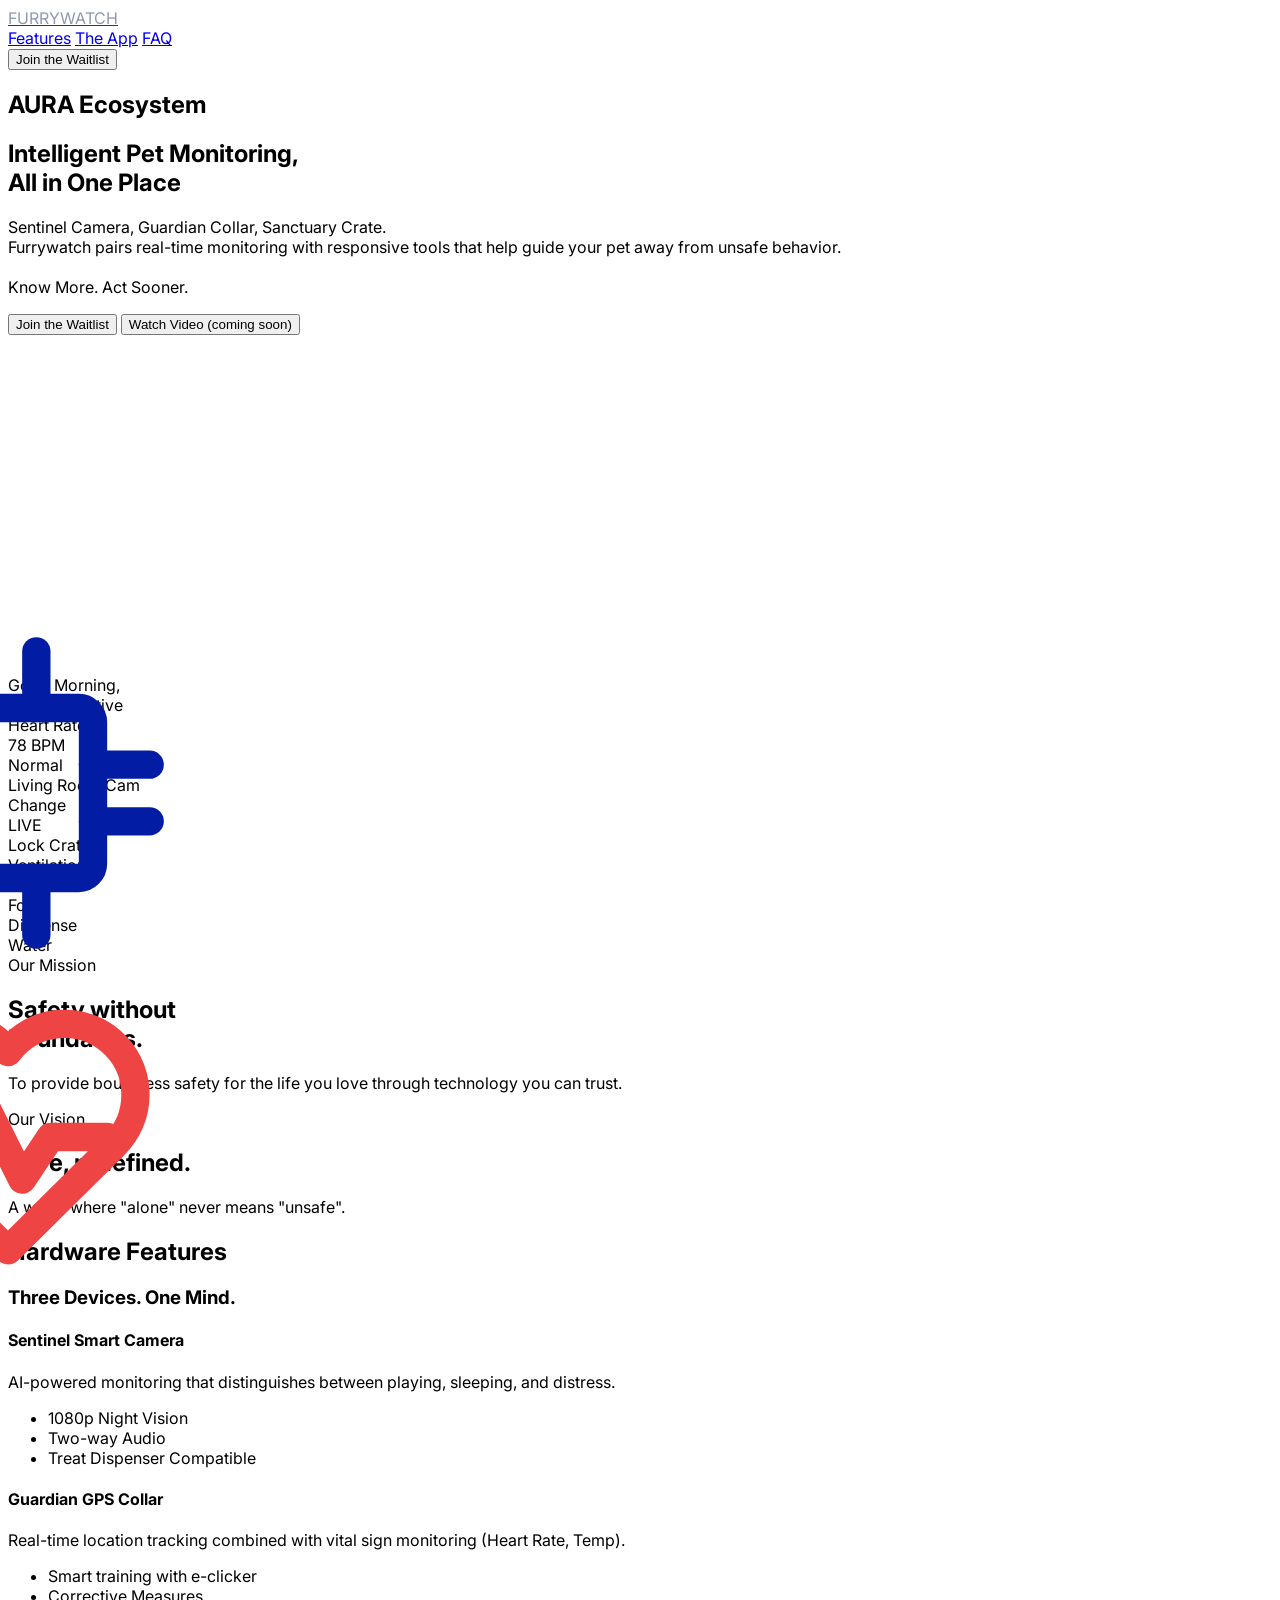
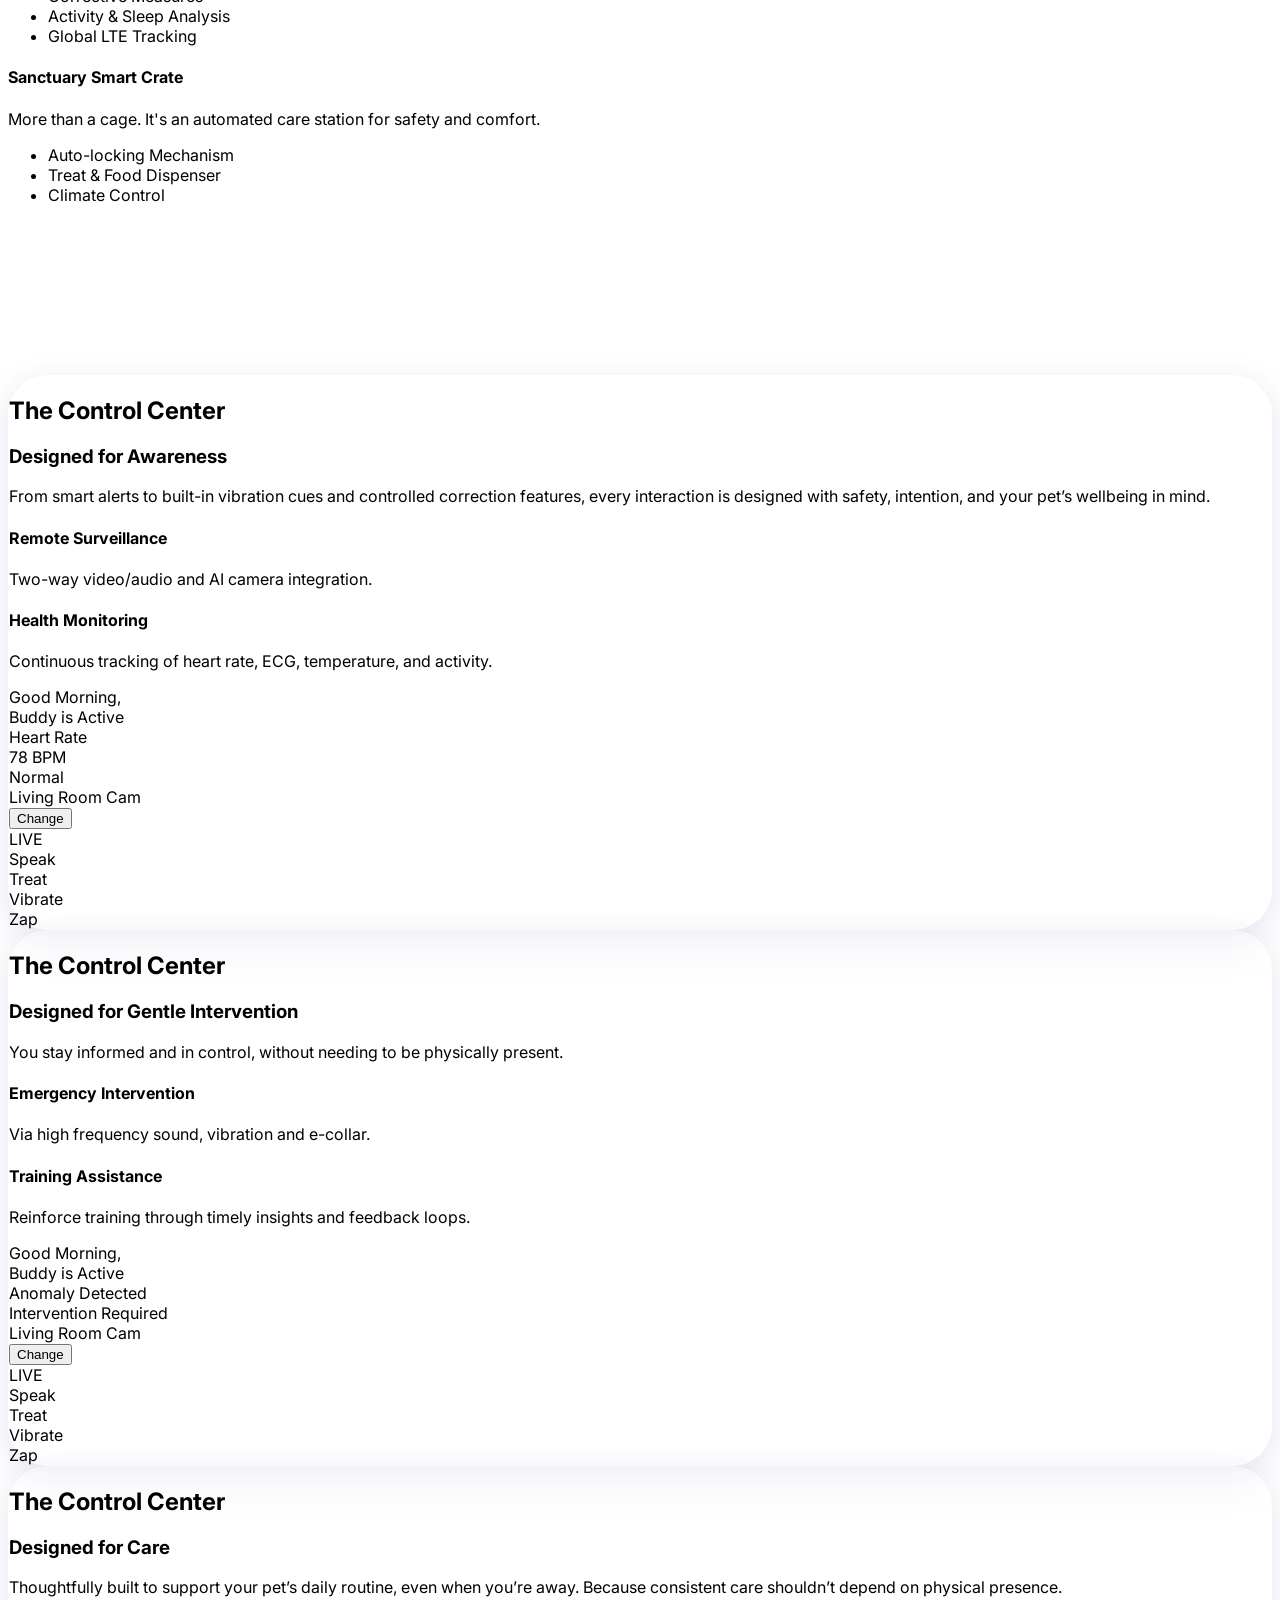
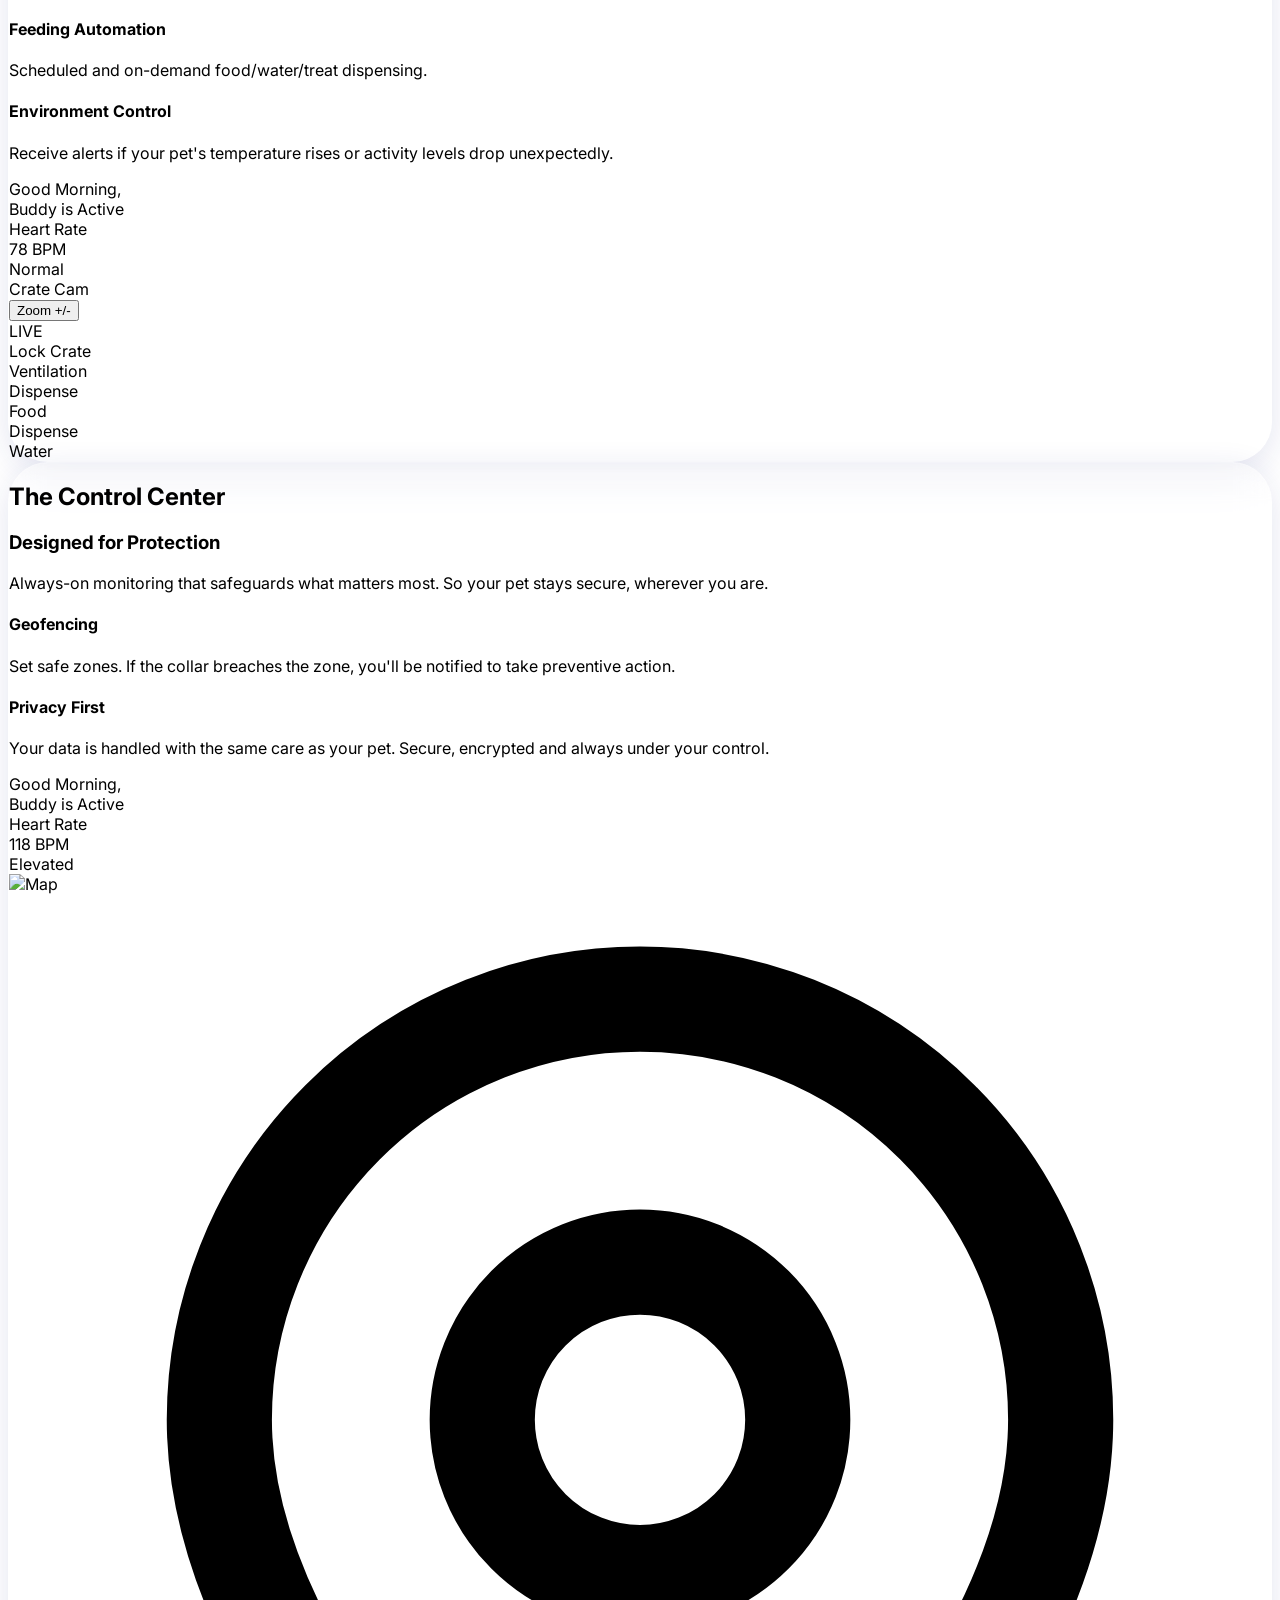
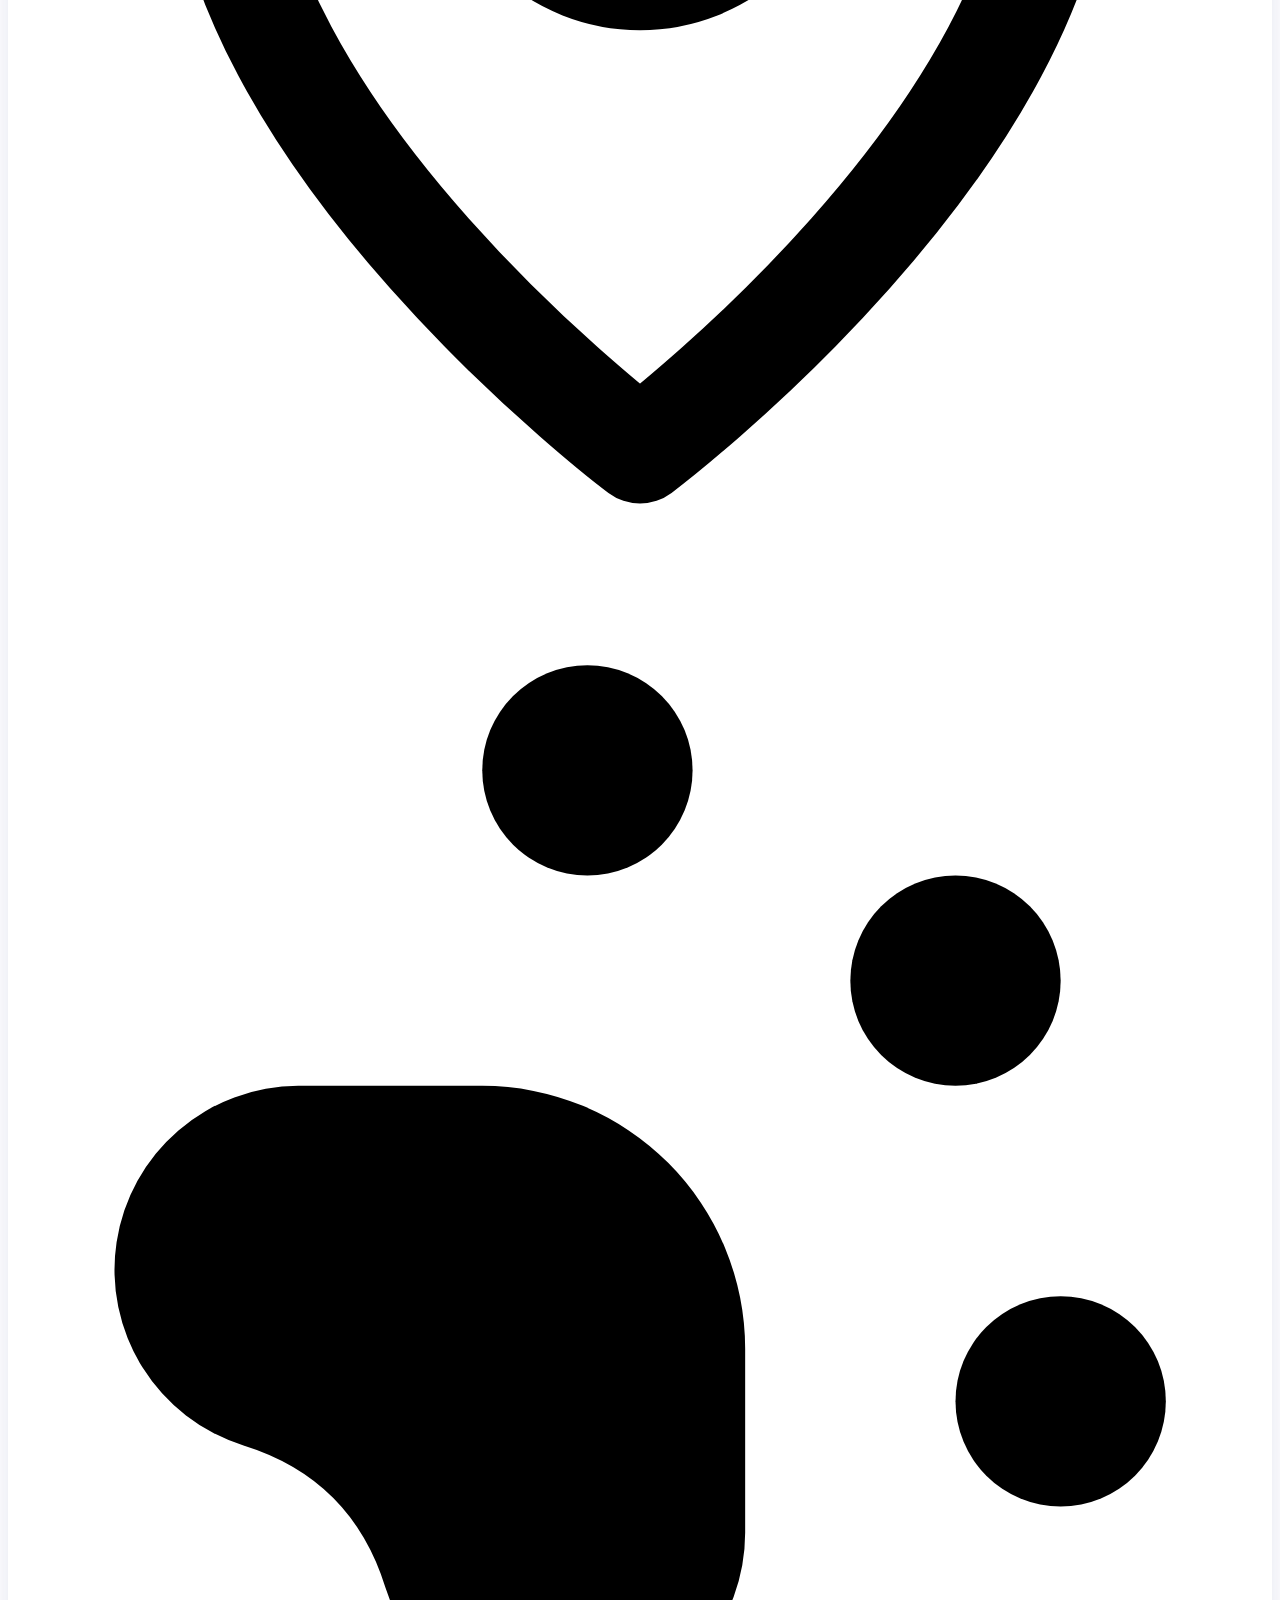
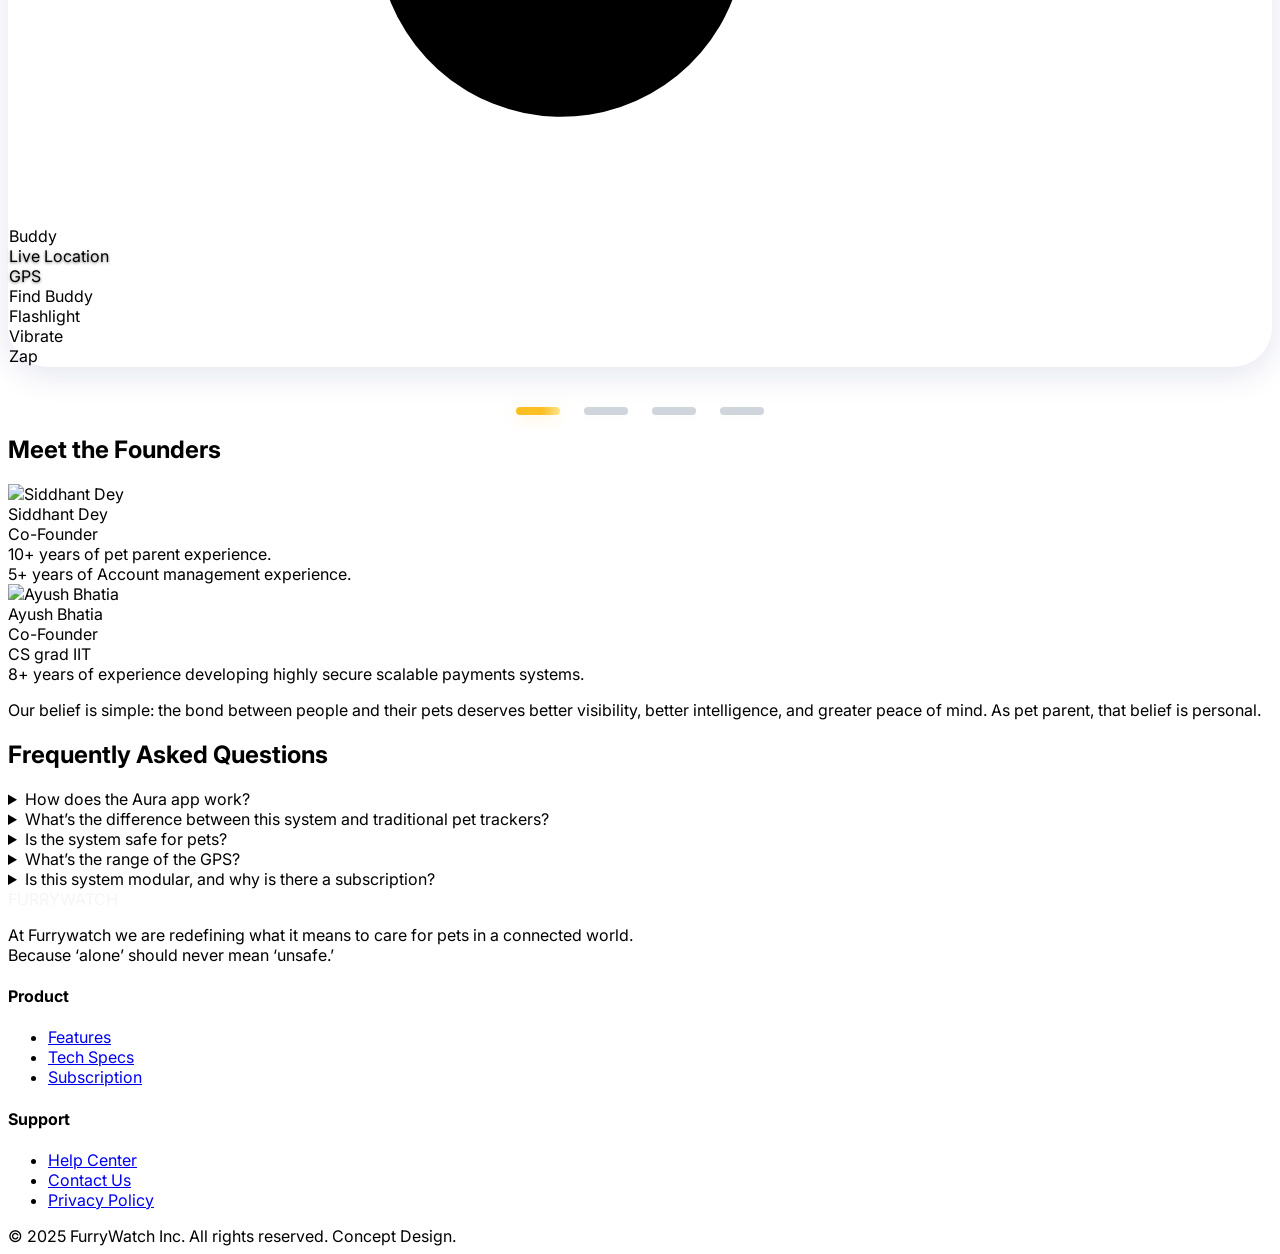
==== index.html @ c0cf51b3 "Initial website commit" ====
<!DOCTYPE html>
<html lang="en">
<head>
    <meta charset="UTF-8">
    <meta name="viewport" content="width=device-width, initial-scale=1.0">
    <title>Furry Watch - The Ultimate Pet Care Ecosystem</title>
    <script src="https://cdn.tailwindcss.com"></script>
    <script src="https://unpkg.com/lucide@latest"></script>
    <link href="https://fonts.googleapis.com/css2?family=Inter:wght@300;400;500;600;700;800&display=swap" rel="stylesheet">
    <style>
            .text-blue { color: #2563eb !important; }
        body { font-family: 'Inter', sans-serif; }
        .clip-path-slant {
            clip-path: polygon(0 0, 100% 0, 100% 85%, 0 100%);
        }
        .animate-pulse-slow {
            animation: pulse 3s cubic-bezier(0.4, 0, 0.6, 1) infinite;
        }
        @keyframes pulse {
            0%, 100% { opacity: 1; }
            50% { opacity: .7; }
        }
        /* Apple-style smooth reveal */
        .reveal-text {
            background: linear-gradient(to right, #0f172a 20%, #64748b 40%, #0f172a 60%, #0f172a 80%);
            background-size: 200% auto;
            color: #000;
            background-clip: text;
            -webkit-background-clip: text;
            -webkit-text-fill-color: transparent;
            animation: shine 5s linear infinite;
        }
        @keyframes shine {
            to {
                background-position: 200% center;
            }
        }
        /* Rotating animation for orbiting icons */
        @keyframes spin {
            0% { transform: rotate(0deg); }
            100% { transform: rotate(360deg); }
        }
        @keyframes reverse-spin {
            0% { transform: rotate(0deg); }
            100% { transform: rotate(-360deg); }
        }
        .animate-spin-slow {
            animation: spin 20s linear infinite;
        }
        .animate-reverse-spin {
            animation: reverse-spin 20s linear infinite;
        }
        /* Keep icons upright as they orbit */
        .orbit-icon {
            /* Will be counter-rotated inline */
        }
    </style>
</head>
<body class="bg-slate-50 text-slate-800">

    <!-- Navigation -->
    <nav class="sticky top-0 z-50 bg-white/90 backdrop-blur-md border-b border-slate-200">
        <div class="max-w-7xl mx-auto px-4 sm:px-6 lg:px-8">
            <div class="flex justify-between items-center h-16">
                <div class="flex items-center space-x-2">
                    <a href="">
                    <span class="font-bold tracking-tighter uppercase" style="color: #8f98b3;">FURRYWATCH</span>
                    </a>
                </div>
                <div class="hidden md:flex space-x-8">
                    <a href="#features" class="text-slate-600 hover:text-amber-500 transition">Features</a>
                    <a href="#app" class="text-slate-600 hover:text-amber-500 transition">The App</a>
                    <!-- <a href="#rewards" class="text-slate-600 hover:text-amber-500 transition">Rewards</a> -->
                    <a href="#faq" class="text-slate-600 hover:text-amber-500 transition">FAQ</a>
                </div>
                <button onclick="window.location.href='waitlist.html'" class="bg-amber-400 hover:bg-yellow-400 text-slate-900 font-bold px-6 py-2 rounded-full transition shadow-lg shadow-amber-400/25">
                    Join the Waitlist
                </button>
            </div>
        </div>
    </nav>

    <!-- Hero Section -->
    <section id="hero">
    <div class="relative bg-slate-900 text-white overflow-hidden pb-16 lg:pb-24">
        <div class="absolute inset-0">
            <div class="absolute inset-0 bg-gradient-to-br from-amber-400/30 to-slate-900/90 mix-blend-multiply"></div>
            <!-- Abstract background shapes -->
            <div class="absolute top-0 right-0 -mr-20 -mt-20 w-96 h-96 rounded-full bg-amber-400/10 blur-3xl"></div>
            <div class="absolute bottom-0 left-0 -ml-20 -mb-20 w-80 h-80 rounded-full bg-yellow-400/10 blur-3xl"></div>
        </div>

        <div class="relative max-w-7xl mx-auto px-4 sm:px-6 lg:px-8 pt-16 lg:pt-24">
            <div class="lg:grid lg:grid-cols-12 lg:gap-16 items-center">
                
                <!-- Hero Content -->
                <div class="lg:col-span-7 space-y-8">
                    <!-- <div class="inline-flex items-center px-3 py-1 rounded-full bg-amber-400/10 border border-amber-400/20 text-amber-500 text-sm font-medium">
                        <span class="animate-pulse mr-2 h-2 w-2 rounded-full bg-amber-400"></span>
                        Coming soon on Kickstarter
                    </div> -->
                    <h1 class="text-4xl md:text-5xl lg:text-6xl font-bold leading-tight">
                        AURA Ecosystem <br>
                    </h1>
                    <h2 class="text-2xl md:text-3xl lg:text-4xl font-bold leading-tight">
                        <span class="text-transparent bg-clip-text bg-gradient-to-r from-amber-400 to-yellow-400">Intelligent Pet Monitoring,<br> All in One Place</span>
                    </h2>
                    <p class="text-lg text-slate-300 max-w-2xl">
                        <span class="text-white">Sentinel Camera, Guardian Collar, Sanctuary Crate.<br>
                            Furrywatch pairs real-time monitoring with responsive tools that help guide your pet away from unsafe behavior.
                        </span><br><br>
                        <span class="text-amber-400 font-bold">Know More. Act Sooner.</span>
                    </p>

                    <!-- Funding Stats -->
                    <!-- <div class="bg-white/5 backdrop-blur-sm rounded-2xl p-6 border border-white/10">
                        <div class="flex flex-col space-y-4">
                            <div class="w-full bg-slate-700 rounded-full h-3">
                                <div class="bg-gradient-to-r from-teal-400 to-emerald-400 h-3 rounded-full" style="width: 2%"></div>
                            </div>
                            <div class="grid grid-cols-2 gap-4 text-center divide-x divide-white/10">
                                <div>
                                    <div class="text-2xl font-bold text-white">$500,000</div>
                                    <div class="text-xs text-slate-400 uppercase tracking-wider">Goal</div>
                                </div>
                                <div>
                                    <div class="text-2xl font-bold text-white">389</div>
                                    <div class="text-xs text-slate-400 uppercase tracking-wider">Days to go</div>
                                </div>
                            </div>
                        </div>
                    </div> -->

                    <div class="flex flex-col sm:flex-row gap-4">
                        <button onclick="window.location.href='waitlist.html'" class="px-8 py-4 bg-amber-400 hover:bg-yellow-400 text-slate-900 font-bold rounded-xl transition shadow-lg shadow-amber-400/25 flex items-center justify-center">
                            Join the Waitlist
                            <i data-lucide="arrow-right" class="ml-2 h-5 w-5"></i>
                        </button>
                        <button class="px-8 py-4 bg-white/10 hover:bg-white/20 text-white font-semibold rounded-xl backdrop-blur-sm transition flex items-center justify-center border border-white/10">
                            <i data-lucide="play-circle" class="mr-2 h-5 w-5"></i>
                            Watch Video (coming soon)
                        </button>
                    </div>
                </div>

                <!-- Hero Image Placeholder -->
                <div class="lg:col-span-5 mt-12 lg:mt-0">
                    <div class="relative rounded-3xl overflow-hidden shadow-2xl border border-white/10 bg-gradient-to-b from-slate-800 to-slate-900 aspect-[4/5] flex flex-col items-center justify-center group">
                        <!-- Abstract Representation of the Ecosystem -->
                        <div class="relative w-[340px] h-[340px] flex items-center justify-center">
                            <!-- Orbiting Animation Wrapper (spins everything inside) -->
                            <div class="absolute inset-0 flex items-center justify-center animate-spin-slow" style="width:340px;height:340px;">
                                <!-- Orbiting Ring -->
                                <div class="absolute inset-0 border-2 border-dashed border-blue-200 rounded-full" style="width:340px;height:340px;"></div>
                                <!-- Orbiting Icons (stay upright) -->
                                <div class="absolute top-[0%] left-[50%]" style="transform:translate(-50%,-50%);">
                                    <div class="p-3 bg-white/90 shadow-lg rounded-xl border border-blue-50 animate-reverse-spin">
                                        <img src="../furryWatch/Images/dog-dish-svgrepo-com.svg" alt="Dog bowl" class="w-8 h-7 object-contain" />
                                    </div>
                                </div>
                                <div class="absolute top-[15%] left-[85%]" style="transform:translate(-50%,-50%);">
                                    <div class="p-3 bg-white/90 shadow-lg rounded-xl border border-blue-50 animate-reverse-spin">
                                        <img src="../furryWatch/Images/webcam-3-svgrepo-com.svg" alt="Camera" class="w-14 h-8 object-contain" />
                                    </div>
                                </div>
                                <div class="absolute top-[50%] left-[100%]" style="transform:translate(-50%,-50%);">
                                    <div class="p-3 bg-white/90 shadow-lg rounded-xl border border-blue-50 animate-reverse-spin">
                                        <span class="text-2xl">🏠</span>
                                    </div>
                                </div>
                                <div class="absolute top-[85%] left-[85%]" style="transform:translate(-50%,-50%);">
                                    <div class="p-3 bg-white/90 shadow-lg rounded-xl border border-blue-50 animate-reverse-spin">
                                        <span class="text-2xl">📍</span>
                                    </div>
                                </div>
                                <div class="absolute top-[100%] left-[50%]" style="transform:translate(-50%,-50%);">
                                    <div class="p-3 bg-white/90 shadow-lg rounded-xl border border-blue-50 animate-reverse-spin">
                                        <span class="text-2xl">🦴</span>
                                    </div>
                                </div>
                                <div class="absolute top-[85%] left-[15%]" style="transform:translate(-50%,-50%);">
                                    <div class="p-3 bg-white/90 shadow-lg rounded-xl border border-blue-50 animate-reverse-spin">
                                        <span class="text-2xl">💧</span>
                                    </div>
                                </div>
                                <div class="absolute top-[50%] left-[0%]" style="transform:translate(-50%,-50%);">
                                    <div class="p-3 bg-white/90 shadow-lg rounded-xl border border-blue-50 animate-reverse-spin">
                                        <svg class="w-8 h-8" viewBox="0 0 24 24" fill="none" stroke="#021CA4" stroke-width="2" stroke-linecap="round" stroke-linejoin="round"><rect x="6" y="6" width="12" height="12" rx="1"/><path d="M6 10H2"/><path d="M6 14H2"/><path d="M10 6V2"/><path d="M14 6V2"/><path d="M18 10h4"/><path d="M18 14h4"/><path d="M10 18v4"/><path d="M14 18v4"/></svg>
                                    </div>
                                </div>
                                <div class="absolute top-[15%] left-[15%]" style="transform:translate(-50%,-50%);">
                                    <div class="p-3 bg-white/90 shadow-lg rounded-xl border border-blue-50 animate-reverse-spin">
                                        <svg class="w-8 h-8" viewBox="0 0 24 24" fill="none" stroke="#ef4444" stroke-width="2" stroke-linecap="round" stroke-linejoin="round"><path d="M19.5 12.572l-7.5 7.428l-7.5-7.428A5 5 0 1 1 12 6.006a5 5 0 1 1 7.5 6.572"/><path d="M5 12h3l2-3 3 6 2-3h4" stroke="#ef4444" stroke-width="2"/></svg>
                                    </div>
                                </div>
                            </div>
                            <!-- Central Phone Mockup (mimic Mobile App Mockup, larger) -->
                            <div class="absolute inset-0 flex items-center justify-center z-20">
                                <div class="relative mx-auto border-gray-800 bg-gray-800 border-[10px] rounded-[1.2rem] h-[260px] w-[130px] shadow-2xl">
                                    <div class="h-[32px] w-[3px] bg-gray-800 absolute -left-[13px] top-[40px] rounded-l-lg"></div>
                                    <div class="h-[46px] w-[3px] bg-gray-800 absolute -left-[13px] top-[80px] rounded-l-lg"></div>
                                    <div class="h-[46px] w-[3px] bg-gray-800 absolute -left-[13px] top-[140px] rounded-l-lg"></div>
                                    <div class="h-[64px] w-[3px] bg-gray-800 absolute -right-[13px] top-[100px] rounded-r-lg"></div>
                                    <div class="rounded-[1rem] overflow-hidden w-full h-full bg-slate-100 relative">
                                        <!-- Screen Content -->
                                        <div class="bg-amber-400 h-12 p-1.5 text-white rounded-b-xl">
                                            <div class="flex justify-between items-center mt-0.5">
                                                <div>
                                                    <div class="text-[7px] opacity-80 leading-tight">Good Morning,</div>
                                                    <div class="font-bold text-[11px] leading-tight whitespace-nowrap">Buddy is Active</div>
                                                </div>
                                                <div class="h-4 w-4 bg-white/20 rounded-full flex items-center justify-center">
                                                    <i data-lucide="menu" class="h-2.5 w-2.5"></i>
                                                </div>
                                            </div>
                                        </div>
                                        <div class="p-1 space-y-2 -mt-2">
                                            <div class="bg-white p-1 rounded-md shadow flex items-center justify-between">
                                                <div class="flex items-center space-x-1">
                                                    <div class="bg-green-100 p-0.5 rounded">
                                                        <i data-lucide="heart-pulse" class="h-2.5 w-2.5 text-green-600"></i>
                                                    </div>
                                                    <div>
                                                        <div class="text-[6px] text-gray-500 leading-none">Heart Rate</div>
                                                        <div class="font-bold text-[7px] text-slate-800 leading-none">78 BPM</div>
                                                    </div>
                                                </div>
                                                <div class="text-[6px] text-green-600 bg-green-50 px-1 py-0.5 rounded">Normal</div>
                                            </div>
                                            <div class="rounded-md shadow overflow-hidden h-16 relative">
                                                <div class="absolute inset-0 flex items-center justify-center bg-center bg-cover bg-no-repeat" style="background-image: url('../furryWatch/Images/dog-barking-home.jpg');">
                                                    <i data-lucide="play-circle" class="h-3 w-3 text-white opacity-80"></i>
                                                </div>
                                                <div class="absolute bottom-0.5 left-1 text-white text-[6px] font-bold">Living Room Cam</div>
                                                <div class="absolute bottom-0.5 right-1 flex items-center space-x-0.5 text-white text-[5px] opacity-80">
                                                    <i data-lucide="switch-camera" class="h-2 w-2"></i>
                                                    <span>Change</span>
                                                </div>
                                                <div class="absolute top-0.5 right-1 flex items-center space-x-0.5">
                                                    <div class="h-1.5 w-1.5 bg-red-500 rounded-full animate-pulse"></div>
                                                    <span class="text-[6px] text-white">LIVE</span>
                                                </div>
                                            </div>
                                            <div class="grid grid-cols-2 gap-0.5">
                                                <div class="bg-white p-1.5 rounded-md shadow border border-slate-100 text-center">
                                                    <i data-lucide="lock" class="h-3 w-3 mx-auto text-indigo-500 mb-0.5"></i>
                                                    <div class="text-[6px] font-bold text-slate-700 leading-tight">Lock Crate</div>
                                                </div>
                                                <div class="bg-white p-1.5 rounded-md shadow border border-slate-100 text-center">
                                                    <i data-lucide="fan" class="h-3 w-3 mx-auto text-pink-500 mb-0.5"></i>
                                                    <div class="text-[6px] font-bold text-slate-700 leading-tight">Ventilation</div>
                                                </div>
                                                <div class="bg-white p-1.5 rounded-md shadow border border-slate-100 text-center">
                                                    <i data-lucide="utensils" class="h-3 w-3 mx-auto text-pink-500 mb-0.5"></i>
                                                    <div class="text-[6px] font-bold text-slate-700 leading-tight">Dispense<br>Food</div>
                                                </div>
                                                <div class="bg-white p-1.5 rounded-md shadow border border-slate-100 text-center">
                                                    <i data-lucide="droplet" class="h-3 w-3 mx-auto text-pink-500 mb-0.5"></i>
                                                    <div class="text-[6px] font-bold text-slate-700 leading-tight">Dispense<br>Water</div>
                                                </div>
                                            </div>
                                        </div>
                                    </div>
                                </div>
                            </div>
                        </div>
                    </div>
                </div>
            </div>
        </div>
    </div>
    </section>

    <!-- Mission & Vision (Apple Style) -->
    <section class="py-32 bg-white border-b border-slate-100">
        <div class="max-w-7xl mx-auto px-4 sm:px-6 lg:px-8">
            <div class="flex flex-col items-center text-center space-y-12">
                
                <!-- Mission -->
                <div class="max-w-4xl">
                    <span class="text-amber-400 font-bold tracking-widest uppercase text-2xl mb-6 block">Our Mission</span>
                    <h2 class="text-5xl md:text-7xl font-extrabold text-slate-900 tracking-tighter mb-8 leading-tight">
                        Safety without<br>boundaries.
                    </h2>
                    <p class="text-2xl md:text-3xl font-light text-slate-500 leading-normal max-w-3xl mx-auto">
                        To provide boundless safety for the life you love through technology you can trust.
                    </p>
                </div>

                <!-- Minimalist Divider -->
                <div class="h-1 w-px bg-gradient-to-b from-slate-200 to-transparent"></div>

                <!-- Vision -->
                <div class="max-w-4xl">
                    <span class="text-amber-400 font-bold tracking-widest uppercase text-2xl mb-6 block">Our Vision</span>
                    <h2 class="text-5xl md:text-7xl font-extrabold text-slate-900 tracking-tighter mb-8 leading-tight">
                        Care, redefined.
                    </h2>
                    <p class="text-2xl md:text-3xl font-light text-slate-500 leading-normal max-w-3xl mx-auto">
                        A world where "alone" never means "unsafe".
                    </p>
                </div>

            </div>
        </div>
    </section>

    <!-- Features Grid -->
    <section id="features" class="py-20 bg-slate-50">
        <div class="max-w-7xl mx-auto px-4 sm:px-6 lg:px-8">
            <div class="text-center max-w-3xl mx-auto mb-16">
                <h2 class="text-amber-400 font-semibold tracking-wide uppercase text-2xl mb-2">Hardware Features</h2>
                <h3 class="text-3xl md:text-4xl font-bold text-slate-900">Three Devices. One Mind.</h3>
            </div>

            <div class="grid md:grid-cols-3 gap-8">
                <!-- Camera -->
                <div class="bg-white rounded-2xl p-8 shadow-sm hover:shadow-xl transition duration-300 border border-slate-100 group">
                    <div class="h-14 w-14 bg-teal-100 rounded-xl flex items-center justify-center mb-6 group-hover:bg-teal-600 transition duration-300">
                        <i data-lucide="video" class="h-7 w-7 text-teal-600 group-hover:text-white transition"></i>
                    </div>
                    <h4 class="text-xl font-bold mb-3">Sentinel Smart Camera</h4>
                    <p class="text-slate-600 mb-4">AI-powered monitoring that distinguishes between playing, sleeping, and distress.</p>
                    <ul class="space-y-2 text-sm text-slate-500">
                        <li class="flex items-center"><i data-lucide="check" class="h-4 w-4 text-teal-500 mr-2"></i> 1080p Night Vision</li>
                        <li class="flex items-center"><i data-lucide="check" class="h-4 w-4 text-teal-500 mr-2"></i> Two-way Audio</li>
                        <li class="flex items-center"><i data-lucide="check" class="h-4 w-4 text-teal-500 mr-2"></i> Treat Dispenser Compatible</li>
                    </ul>
                </div>

                <!-- Collar -->
                <div class="bg-white rounded-2xl p-8 shadow-sm hover:shadow-xl transition duration-300 border border-slate-100 group">
                    <div class="h-14 w-14 bg-orange-100 rounded-xl flex items-center justify-center mb-6 group-hover:bg-orange-500 transition duration-300">
                        <i data-lucide="locate-fixed" class="h-7 w-7 text-orange-600 group-hover:text-white transition"></i>
                    </div>
                    <h4 class="text-xl font-bold mb-3">Guardian GPS Collar</h4>
                    <p class="text-slate-600 mb-4">Real-time location tracking combined with vital sign monitoring (Heart Rate, Temp).</p>
                    <ul class="space-y-2 text-sm text-slate-500">
                        <li class="flex items-center"><i data-lucide="check" class="h-4 w-4 text-orange-500 mr-2"></i> Smart training with e-clicker</li>
                        <li class="flex items-center"><i data-lucide="check" class="h-4 w-4 text-orange-500 mr-2"></i> Corrective Measures</li>
                        <li class="flex items-center"><i data-lucide="check" class="h-4 w-4 text-orange-500 mr-2"></i> Activity & Sleep Analysis</li>
                        <li class="flex items-center"><i data-lucide="check" class="h-4 w-4 text-orange-500 mr-2"></i> Global LTE Tracking</li>
                    </ul>
                </div>

                <!-- Crate -->
                <div class="bg-white rounded-2xl p-8 shadow-sm hover:shadow-xl transition duration-300 border border-slate-100 group">
                    <div class="h-14 w-14 bg-indigo-100 rounded-xl flex items-center justify-center mb-6 group-hover:bg-indigo-600 transition duration-300">
                        <i data-lucide="home" class="h-7 w-7 text-indigo-600 group-hover:text-white transition"></i>
                    </div>
                    <h4 class="text-xl font-bold mb-3">Sanctuary Smart Crate</h4>
                    <p class="text-slate-600 mb-4">More than a cage. It's an automated care station for safety and comfort.</p>
                    <ul class="space-y-2 text-sm text-slate-500">
                        <li class="flex items-center"><i data-lucide="check" class="h-4 w-4 text-indigo-500 mr-2"></i> Auto-locking Mechanism</li>
                        <li class="flex items-center"><i data-lucide="check" class="h-4 w-4 text-indigo-500 mr-2"></i> Treat & Food Dispenser</li>
                        <li class="flex items-center"><i data-lucide="check" class="h-4 w-4 text-indigo-500 mr-2"></i> Climate Control</li>
                    </ul>
                </div>
            </div>
        </div>
    </section>


    <!-- App Showcase Horizontal Slides Section -->
    <section id="app" class="py-24 bg-slate-900 text-white overflow-hidden relative">
      <div class="absolute top-0 left-0 w-full h-full opacity-10 pointer-events-none">
        <svg width="100%" height="100%" xmlns="http://www.w3.org/2000/svg">
          <defs>
            <pattern id="grid" width="40" height="40" patternUnits="userSpaceOnUse">
              <path d="M 40 0 L 0 0 0 40" fill="none" stroke="white" stroke-width="1"/>
            </pattern>
          </defs>
          <rect width="100%" height="100%" fill="url(#grid)" />
        </svg>
      </div>

      <div class="max-w-7xl mx-auto px-4 sm:px-6 lg:px-8 relative z-10">
        <div id="app-slides-scroll" class="flex flex-row gap-8 overflow-x-auto snap-x snap-mandatory scrollbar-hide" style="scroll-behavior: smooth; -webkit-overflow-scrolling: touch;">
                                        <!-- Slide 1 -->
                                        <section class="min-w-full snap-center">
                                            <div class="app-slide-glass p-6 md:p-12 h-full flex items-center">
                                                <div class="lg:grid lg:grid-cols-2 gap-16 items-center w-full">
                            <div>
                                <h2 class="text-amber-400 font-semibold tracking-wide uppercase text-sm mb-2">The Control Center</h2>
                                <h3 class="text-4xl font-bold mb-6">Designed for Awareness</h3>
                                <p class="text-slate-300 text-lg mb-8">
                                    From smart alerts to built-in vibration cues and controlled correction features, every interaction is designed with safety, intention, and your pet’s wellbeing in mind.
                                </p>
                                <div class="space-y-6">
                                    <div class="flex">
                                        <div class="flex-shrink-0">
                                            <div class="flex items-center justify-center h-12 w-12 rounded-md bg-amber-400 text-white">
                                                <i data-lucide="cctv" class="h-6 w-6"></i>
                                            </div>
                                        </div>
                                        <div class="ml-4">
                                            <h4 class="text-lg font-medium">Remote Surveillance</h4>
                                            <p class="mt-2 text-slate-400">Two-way video/audio and AI camera integration.</p>
                                        </div>
                                    </div>
                                    <div class="flex">
                                        <div class="flex-shrink-0">
                                            <div class="flex items-center justify-center h-12 w-12 rounded-md bg-amber-400 text-white">
                                                <i data-lucide="heart-plus" class="h-6 w-6"></i>
                                            </div>
                                        </div>
                                        <div class="ml-4">
                                            <h4 class="text-lg font-medium">Health Monitoring</h4>
                                            <p class="mt-2 text-slate-400">Continuous tracking of heart rate, ECG, temperature, and activity.</p>
                                        </div>
                                    </div>
                                </div>
                            </div>
                            <div class="mt-12 lg:mt-0 flex justify-center">
                                <!-- Mobile App Mockup -->
                                <div class="relative mx-auto border-gray-800 bg-gray-800 border-[14px] rounded-[2.5rem] h-[600px] w-[300px] shadow-2xl">
                                    <div class="h-[32px] w-[3px] bg-gray-800 absolute -left-[17px] top-[72px] rounded-l-lg"></div>
                                    <div class="h-[46px] w-[3px] bg-gray-800 absolute -left-[17px] top-[124px] rounded-l-lg"></div>
                                    <div class="h-[46px] w-[3px] bg-gray-800 absolute -left-[17px] top-[178px] rounded-l-lg"></div>
                                    <div class="h-[64px] w-[3px] bg-gray-800 absolute -right-[17px] top-[142px] rounded-r-lg"></div>
                                    <div class="rounded-[2rem] overflow-hidden w-full h-full bg-slate-100 relative">
                                        <!-- Screen Content -->
                                        <div class="bg-amber-400 h-32 p-6 text-white rounded-b-3xl">
                                            <div class="flex justify-between items-center mt-4">
                                                <div>
                                                    <div class="text-xs opacity-80">Good Morning,</div>
                                                    <div class="font-bold text-xl">Buddy is Active</div>
                                                </div>
                                                <div class="h-10 w-10 bg-white/20 rounded-full flex items-center justify-center">
                                                    <i data-lucide="menu" class="h-6 w-6"></i>
                                                </div>
                                            </div>
                                        </div>
                                        <div class="p-4 space-y-4 -mt-8">
                                            <div class="bg-white p-4 rounded-xl shadow-lg flex items-center justify-between">
                                                <div class="flex items-center space-x-3">
                                                    <div class="bg-green-100 p-2 rounded-lg">
                                                        <i data-lucide="heart-pulse" class="h-5 w-5 text-green-600"></i>
                                                    </div>
                                                    <div>
                                                        <div class="text-xs text-gray-500">Heart Rate</div>
                                                        <div class="font-bold text-slate-800">78 BPM</div>
                                                    </div>
                                                </div>
                                                <div class="text-xs text-green-600 bg-green-50 px-2 py-1 rounded">Normal</div>
                                            </div>
                                            <div class="p-0 rounded-xl shadow-lg overflow-hidden h-40 relative group">
                                                <div class="absolute inset-0 flex items-center justify-center bg-center bg-contain bg-no-repeat" style="background-image: url('../furryWatch/Images/dog-barking-home.jpg');">
                                                    <i data-lucide="play-circle" class="h-10 w-10 text-white opacity-80"></i>
                                                </div>
                                                <div class="absolute bottom-2 left-3 text-white text-xs font-bold">Living Room Cam</div>
                                                <button class="absolute bottom-2 right-2 flex items-center space-x-1 text-white text-[10px] opacity-80 hover:opacity-100 transition">
                                                    <i data-lucide="switch-camera" class="h-4 w-4"></i>
                                                    <span>Change</span>
                                                </button>
                                                <div class="absolute top-2 right-3 flex items-center space-x-1">
                                                    <div class="h-2 w-2 bg-red-500 rounded-full animate-pulse"></div>
                                                    <span class="text-xs text-white">LIVE</span>
                                                </div>
                                            </div>
                                            <div class="grid grid-cols-2 gap-3">
                                                <div class="bg-white p-3 rounded-xl shadow border border-slate-100 text-center">
                                                    <i data-lucide="mic" class="h-6 w-6 mx-auto mb-2" style="color:#fde206;"></i>
                                                    <div class="text-xs font-bold text-slate-700">Speak</div>
                                                </div>
                                                <div class="bg-white p-3 rounded-xl shadow border border-slate-100 text-center">
                                                    <i data-lucide="bone" class="h-6 w-6 mx-auto text-amber-500 mb-2"></i>
                                                    <div class="text-xs font-bold text-slate-700">Treat</div>
                                                </div>
                                                <div class="bg-white p-3 rounded-xl shadow border border-slate-100 text-center">
                                                    <i data-lucide="vibrate" class="h-6 w-6 mx-auto text-orange-500 mb-2"></i>
                                                    <div class="text-xs font-bold text-slate-700">Vibrate</div>
                                                </div>
                                                <div class="bg-red-500 p-3 rounded-xl shadow border border-red-600 text-center">
                                                    <i data-lucide="zap" class="h-6 w-6 mx-auto text-yellow-300 mb-2"></i>
                                                    <div class="text-xs font-bold text-white">Zap</div>
                                                </div>
                                            </div>
                                        </div>
                                    </div>
                                </div>
                            </div>
                                                </div>
                                            </div>
                                        </section>
                                        <!-- Slide 2 -->
                                        <section class="min-w-full snap-center">
                                            <div class="app-slide-glass p-6 md:p-12 h-full flex items-center">
                                                <div class="lg:grid lg:grid-cols-2 gap-16 items-center w-full">
                                                    <div>
                                                        <h2 class="text-amber-400 font-semibold tracking-wide uppercase text-sm mb-2">The Control Center</h2>
                                                        <h3 class="text-4xl font-bold mb-6">Designed for Gentle Intervention</h3>
                                                        <p class="text-slate-300 text-lg mb-8">
                                                            You stay informed and in control, without needing to be physically present.
                                                        </p>
                                                        <div class="space-y-6">
                                                            <div class="flex">
                                                                <div class="flex-shrink-0">
                                                                    <div class="flex items-center justify-center h-12 w-12 rounded-md bg-amber-400 text-white">
                                                                        <i data-lucide="circle-stop" class="h-6 w-6"></i>
                                                                    </div>
                                                                </div>
                                                                <div class="ml-4">
                                                                    <h4 class="text-lg font-medium">Emergency Intervention</h4>
                                                                    <p class="mt-2 text-slate-400">Via high frequency sound, vibration and e-collar.</p>
                                                                </div>
                                                            </div>
                                                            <div class="flex">
                                                                <div class="flex-shrink-0">
                                                                    <div class="flex items-center justify-center h-12 w-12 rounded-md bg-amber-400 text-white">
                                                                        <i data-lucide="dog" class="h-6 w-6"></i>
                                                                    </div>
                                                                </div>
                                                                <div class="ml-4">
                                                                    <h4 class="text-lg font-medium">Training Assistance</h4>
                                                                    <p class="mt-2 text-slate-400">Reinforce training through timely insights and feedback loops.</p>
                                                                </div>
                                                            </div>
                                                        </div>
                                                    </div>
                                                    <div class="mt-12 lg:mt-0 flex justify-center">
                                                        <!-- Mobile App Mockup -->
                                                        <div class="relative mx-auto border-gray-800 bg-gray-800 border-[14px] rounded-[2.5rem] h-[600px] w-[300px] shadow-2xl">
                                                            <div class="h-[32px] w-[3px] bg-gray-800 absolute -left-[17px] top-[72px] rounded-l-lg"></div>
                                                            <div class="h-[46px] w-[3px] bg-gray-800 absolute -left-[17px] top-[124px] rounded-l-lg"></div>
                                                            <div class="h-[46px] w-[3px] bg-gray-800 absolute -left-[17px] top-[178px] rounded-l-lg"></div>
                                                            <div class="h-[64px] w-[3px] bg-gray-800 absolute -right-[17px] top-[142px] rounded-r-lg"></div>
                                                            <div class="rounded-[2rem] overflow-hidden w-full h-full bg-slate-100 relative">
                                                                <!-- Screen Content -->
                                                                <div class="bg-amber-400 h-32 p-6 text-white rounded-b-3xl">
                                                                    <div class="flex justify-between items-center mt-4">
                                                                        <div>
                                                                            <div class="text-xs opacity-80">Good Morning,</div>
                                                                            <div class="font-bold text-xl">Buddy is Active</div>
                                                                        </div>
                                                                        <div class="h-10 w-10 bg-white/20 rounded-full flex items-center justify-center">
                                                                            <i data-lucide="menu" class="h-6 w-6"></i>
                                                                        </div>
                                                                    </div>
                                                                </div>
                                                                <div class="p-4 space-y-4 -mt-8">
                                                                    <div class="bg-white p-4 rounded-xl shadow-lg flex items-center justify-between">
                                                                        <div class="flex items-center space-x-3">
                                                                            <div class="bg-red-100 p-2 rounded-lg">
                                                                                <i data-lucide="triangle-alert" class="h-5 w-5 text-red-600"></i>
                                                                            </div>
                                                                            <div>
                                                                                <div class="text-xs font-bold text-gray-800">Anomaly Detected</div>
                                                                                <!-- <div class="font-bold text-slate-800">78 BPM</div> -->
                                                                            </div>
                                                                        </div>
                                                                        <div class="text-xs font-semibold text-red-600 bg-red-100 px-2 py-1 rounded">
                                                                            Intervention Required
                                                                        </div>
                                                                    </div>
                                                                    <div class="p-0 rounded-xl shadow-lg overflow-hidden h-40 relative group">
                                                                        <div class="absolute inset-0 flex items-center justify-center bg-center bg-contain bg-no-repeat" style="background-image: url('../furryWatch/Images/dog-chewing-remote.jpg');">
                                                                            <i data-lucide="play-circle" class="h-10 w-10 text-white opacity-80"></i>
                                                                        </div>
                                                                        <div class="absolute bottom-2 left-3 text-white text-xs font-bold">Living Room Cam</div>
                                                                        <button class="absolute bottom-2 right-2 flex items-center space-x-1 text-white text-[10px] opacity-80 hover:opacity-100 transition">
                                                                            <i data-lucide="switch-camera" class="h-4 w-4"></i>
                                                                            <span>Change</span>
                                                                        </button>
                                                                        <div class="absolute top-2 right-3 flex items-center space-x-1">
                                                                            <div class="h-2 w-2 bg-red-500 rounded-full animate-pulse"></div>
                                                                            <span class="text-xs text-white">LIVE</span>
                                                                        </div>
                                                                    </div>
                                                                    <div class="grid grid-cols-2 gap-3">
                                                                        <div class="bg-white p-3 rounded-xl shadow border border-slate-100 text-center">
                                                                            <i data-lucide="mic" class="h-6 w-6 mx-auto mb-2" style="color:#fde206;"></i>
                                                                            <div class="text-xs font-bold text-slate-700">Speak</div>
                                                                        </div>
                                                                        <div class="bg-white p-3 rounded-xl shadow border border-slate-100 text-center">
                                                                            <i data-lucide="bone" class="h-6 w-6 mx-auto text-amber-500 mb-2"></i>
                                                                            <div class="text-xs font-bold text-slate-700">Treat</div>
                                                                        </div>
                                                                        <div class="bg-white p-3 rounded-xl shadow border border-slate-100 text-center">
                                                                            <i data-lucide="vibrate" class="h-6 w-6 mx-auto text-orange-500 mb-2"></i>
                                                                            <div class="text-xs font-bold text-slate-700">Vibrate</div>
                                                                        </div>
                                                                        <div class="bg-red-500 p-3 rounded-xl shadow border border-red-600 text-center">
                                                                            <i data-lucide="zap" class="h-6 w-6 mx-auto text-yellow-300 mb-2"></i>
                                                                            <div class="text-xs font-bold text-white">Zap</div>
                                                                        </div>
                                                                    </div>
                                                                </div>
                                                            </div>
                                                        </div>
                                                    </div>
                                                </div>
                                            </div>
                                        </section>
                                        <!-- Slide 3 -->
                                        <section class="min-w-full snap-center">
                                            <div class="app-slide-glass p-6 md:p-12 h-full flex items-center">
                                                <div class="lg:grid lg:grid-cols-2 gap-16 items-center w-full">
                            <div>
                                <h2 class="text-amber-400 font-semibold tracking-wide uppercase text-sm mb-2">The Control Center</h2>
                                <h3 class="text-4xl font-bold mb-6">Designed for Care</h3>
                                <p class="text-slate-300 text-lg mb-8">
                                    Thoughtfully built to support your pet’s daily routine, even when you’re away. Because consistent care shouldn’t depend on physical presence.
                                </p>
                                <div class="space-y-6">
                                    <div class="flex">
                                        <div class="flex-shrink-0">
                                            <div class="flex items-center justify-center h-12 w-12 rounded-md bg-amber-400 text-white">
                                                <i data-lucide="ham" class="h-6 w-6"></i>
                                            </div>
                                        </div>
                                        <div class="ml-4">
                                            <h4 class="text-lg font-medium">Feeding Automation</h4>
                                            <p class="mt-2 text-slate-400">Scheduled and on-demand food/water/treat dispensing.</p>
                                        </div>
                                    </div>
                                    <div class="flex">
                                        <div class="flex-shrink-0">
                                            <div class="flex items-center justify-center h-12 w-12 rounded-md bg-amber-400 text-white">
                                                <i data-lucide="fan" class="h-6 w-6"></i>
                                            </div>
                                        </div>
                                        <div class="ml-4">
                                            <h4 class="text-lg font-medium">Environment Control</h4>
                                            <p class="mt-2 text-slate-400">Receive alerts if your pet's temperature rises or activity levels drop unexpectedly.</p>
                                        </div>
                                    </div>
                                </div>
                            </div>
                            <div class="mt-12 lg:mt-0 flex justify-center">
                                <!-- Mobile App Mockup -->
                                <div class="relative mx-auto border-gray-800 bg-gray-800 border-[14px] rounded-[2.5rem] h-[600px] w-[300px] shadow-2xl">
                                    <div class="h-[32px] w-[3px] bg-gray-800 absolute -left-[17px] top-[72px] rounded-l-lg"></div>
                                    <div class="h-[46px] w-[3px] bg-gray-800 absolute -left-[17px] top-[124px] rounded-l-lg"></div>
                                    <div class="h-[46px] w-[3px] bg-gray-800 absolute -left-[17px] top-[178px] rounded-l-lg"></div>
                                    <div class="h-[64px] w-[3px] bg-gray-800 absolute -right-[17px] top-[142px] rounded-r-lg"></div>
                                    <div class="rounded-[2rem] overflow-hidden w-full h-full bg-slate-100 relative">
                                        <!-- Screen Content -->
                                        <div class="bg-amber-400 h-32 p-6 text-white rounded-b-3xl">
                                            <div class="flex justify-between items-center mt-4">
                                                <div>
                                                    <div class="text-xs opacity-80">Good Morning,</div>
                                                    <div class="font-bold text-xl">Buddy is Active</div>
                                                </div>
                                                <div class="h-10 w-10 bg-white/20 rounded-full flex items-center justify-center">
                                                    <i data-lucide="menu" class="h-6 w-6"></i>
                                                </div>
                                            </div>
                                        </div>
                                        <div class="p-4 space-y-4 -mt-8">
                                            <div class="bg-white p-4 rounded-xl shadow-lg flex items-center justify-between">
                                                <div class="flex items-center space-x-3">
                                                    <div class="bg-green-100 p-2 rounded-lg">
                                                        <i data-lucide="heart-pulse" class="h-5 w-5 text-green-600"></i>
                                                    </div>
                                                    <div>
                                                        <div class="text-xs text-gray-500">Heart Rate</div>
                                                        <div class="font-bold text-slate-800">78 BPM</div>
                                                    </div>
                                                </div>
                                                <div class="text-xs text-green-600 bg-green-50 px-2 py-1 rounded">Normal</div>
                                            </div>
                                            <div class="p-0 rounded-xl shadow-lg overflow-hidden h-40 relative group">
                                                <div class="absolute inset-0 flex items-center justify-center bg-center bg-no-repeat" style="background-image: url('../furryWatch/Images/crate-dog.jpg'); background-size: cover;">
                                                    <i data-lucide="play-circle" class="h-10 w-10 text-white opacity-80"></i>
                                                </div>
                                                <div class="absolute bottom-2 left-3 text-white text-xs font-bold">Crate Cam</div>
                                                <button class="absolute bottom-2 right-2 flex items-center space-x-1 text-white text-[10px] opacity-80 hover:opacity-100 transition">
                                                    <i data-lucide="zoom-in" class="h-4 w-4"></i>
                                                    <span>Zoom +/-</span>
                                                </button>
                                                <div class="absolute top-2 right-3 flex items-center space-x-1">
                                                    <div class="h-2 w-2 bg-red-500 rounded-full animate-pulse"></div>
                                                    <span class="text-xs text-white">LIVE</span>
                                                </div>
                                            </div>
                                            <div class="grid grid-cols-2 gap-3">
                                                <div class="bg-white p-3 rounded-xl shadow border border-slate-100 text-center">
                                                    <i data-lucide="lock" class="h-6 w-6 mx-auto text-indigo-500 mb-2"></i>
                                                    <div class="text-xs font-bold text-slate-700">Lock Crate</div>
                                                </div>
                                                <div class="bg-white p-3 rounded-xl shadow border border-slate-100 text-center">
                                                    <i data-lucide="fan" class="h-6 w-6 mx-auto text-pink-500 mb-2"></i>
                                                    <div class="text-xs font-bold text-slate-700">Ventilation</div>
                                                </div>
                                                <div class="bg-white p-3 rounded-xl shadow border border-slate-100 text-center">
                                                    <i data-lucide="utensils" class="h-6 w-6 mx-auto text-pink-500 mb-2"></i>
                                                    <div class="text-xs font-bold text-slate-700">Dispense <br>Food</div>
                                                </div>
                                                <div class="bg-white p-3 rounded-xl shadow border border-slate-100 text-center">
                                                    <i data-lucide="droplet" class="h-6 w-6 mx-auto text-pink-500 mb-2"></i>
                                                    <div class="text-xs font-bold text-slate-700">Dispense <br> Water</div>
                                                </div>
                                            </div>
                                        </div>
                                    </div>
                                </div>
                            </div>
                                                </div>
                                            </div>
                                        </section>
                                        <!-- Slide 4 -->
                                        <section class="min-w-full snap-center">
                                            <div class="app-slide-glass p-6 md:p-12 h-full flex items-center">
                                                <div class="lg:grid lg:grid-cols-2 gap-16 items-center w-full">
                            <div>
                                <h2 class="text-amber-400 font-semibold tracking-wide uppercase text-sm mb-2">The Control Center</h2>
                                <h3 class="text-4xl font-bold mb-6">Designed for Protection</h3>
                                <p class="text-slate-300 text-lg mb-8">
                                    Always-on monitoring that safeguards what matters most. So your pet stays secure, wherever you are.
                                </p>
                                <div class="space-y-6">
                                    <div class="flex">
                                        <div class="flex-shrink-0">
                                            <div class="flex items-center justify-center h-12 w-12 rounded-md bg-amber-400 text-white">
                                                <i data-lucide="map-pin-house" class="h-6 w-6"></i>
                                            </div>
                                        </div>
                                        <div class="ml-4">
                                            <h4 class="text-lg font-medium">Geofencing</h4>
                                            <p class="mt-2 text-slate-400">Set safe zones. If the collar breaches the zone, you'll be notified to take preventive action.</p>
                                        </div>
                                    </div>
                                    <div class="flex">
                                        <div class="flex-shrink-0">
                                            <div class="flex items-center justify-center h-12 w-12 rounded-md bg-amber-400 text-white">
                                                <i data-lucide="lock" class="h-6 w-6"></i>
                                            </div>
                                        </div>
                                        <div class="ml-4">
                                            <h4 class="text-lg font-medium">Privacy First</h4>
                                            <p class="mt-2 text-slate-400">Your data is handled with the same care as your pet. Secure, encrypted and always under your control.</p>
                                        </div>
                                    </div>
                                </div>
                            </div>
                            <div class="mt-12 lg:mt-0 flex justify-center">
                                <!-- Mobile App Mockup -->
                                <div class="relative mx-auto border-gray-800 bg-gray-800 border-[14px] rounded-[2.5rem] h-[600px] w-[300px] shadow-2xl">
                                    <div class="h-[32px] w-[3px] bg-gray-800 absolute -left-[17px] top-[72px] rounded-l-lg"></div>
                                    <div class="h-[46px] w-[3px] bg-gray-800 absolute -left-[17px] top-[124px] rounded-l-lg"></div>
                                    <div class="h-[46px] w-[3px] bg-gray-800 absolute -left-[17px] top-[178px] rounded-l-lg"></div>
                                    <div class="h-[64px] w-[3px] bg-gray-800 absolute -right-[17px] top-[142px] rounded-r-lg"></div>
                                    <div class="rounded-[2rem] overflow-hidden w-full h-full bg-slate-100 relative">
                                        <!-- Screen Content -->
                                        <div class="bg-amber-400 h-32 p-6 text-white rounded-b-3xl">
                                            <div class="flex justify-between items-center mt-4">
                                                <div>
                                                    <div class="text-xs opacity-80">Good Morning,</div>
                                                    <div class="font-bold text-xl">Buddy is Active</div>
                                                </div>
                                                <div class="h-10 w-10 bg-white/20 rounded-full flex items-center justify-center">
                                                    <i data-lucide="menu" class="h-6 w-6"></i>
                                                </div>
                                            </div>
                                        </div>
                                        <div class="p-4 space-y-4 -mt-8">
                                            <div class="bg-white p-4 rounded-xl shadow-lg flex items-center justify-between">
                                                <div class="flex items-center space-x-3">
                                                    <div class="bg-yellow-100 p-2 rounded-lg">
                                                        <i data-lucide="heart-pulse" class="h-5 w-5 text-yellow-600"></i>
                                                    </div>
                                                    <div>
                                                        <div class="text-xs text-gray-500">Heart Rate</div>
                                                        <div class="font-bold text-slate-800">118 BPM</div>
                                                    </div>
                                                </div>
                                                <div class="text-xs text-yellow-600 bg-yellow-50 px-2 py-1 rounded">Elevated</div>
                                            </div>
                                            <div class="p-0 rounded-xl shadow-lg overflow-hidden h-40 relative group">
                                                    <img src="https://basemaps.cartocdn.com/rastertiles/voyager/15/9157/11920@2x.png" class="absolute inset-0 w-full h-full object-cover" alt="Map" />
                                                    <div class="absolute inset-0 bg-white/10"></div>
                                                    <div class="absolute top-1/2 left-1/2 -translate-x-1/2 -translate-y-1/2 flex flex-col items-center">
                                                        <div class="bg-red-500 rounded-full p-1.5 shadow-lg">
                                                            <svg class="h-4 w-4 text-white" viewBox="0 0 24 24" fill="none" stroke="currentColor" stroke-width="2" stroke-linecap="round" stroke-linejoin="round"><path d="M20 10c0 6-8 12-8 12s-8-6-8-12a8 8 0 0 1 16 0Z"/><circle cx="12" cy="10" r="3"/></svg>
                                                        </div>
                                                        <div class="bg-white rounded-full px-2 py-0.5 mt-1 shadow text-[7px] font-bold text-slate-700 flex items-center gap-1">
                                                            <svg class="h-2.5 w-2.5 text-amber-500" viewBox="0 0 24 24" fill="currentColor" stroke="none"><circle cx="11" cy="4" r="2"/><circle cx="18" cy="8" r="2"/><circle cx="20" cy="16" r="2"/><path d="M9 10a5 5 0 0 1 5 5v3.5a3.5 3.5 0 0 1-6.84 1.045Q6.52 17.48 4.46 16.84A3.5 3.5 0 0 1 5.5 10Z"/></svg>
                                                            Buddy
                                                        </div>
                                                    </div>
                                                    <div class="absolute top-1.5 left-2 text-[8px] font-bold text-white" style="text-shadow: 0 1px 3px rgba(0,0,0,0.5);">Live Location</div>
                                                    <div class="absolute top-1.5 right-2 flex items-center space-x-1">
                                                        <div class="h-1.5 w-1.5 bg-green-500 rounded-full animate-pulse"></div>
                                                        <span class="text-[8px] text-white" style="text-shadow: 0 1px 3px rgba(0,0,0,0.5);">GPS</span>
                                                    </div>
                                            </div>
                                            <div class="grid grid-cols-2 gap-3">
                                                <div class="bg-white p-3 rounded-xl shadow border border-slate-100 text-center">
                                                    <i data-lucide="radar" class="h-6 w-6 mx-auto text-indigo-500 mb-2"></i>
                                                    <div class="text-xs font-bold text-slate-700">Find Buddy</div>
                                                </div>
                                                <div class="bg-white p-3 rounded-xl shadow border border-slate-100 text-center">
                                                    <i data-lucide="flashlight" class="h-6 w-6 mx-auto text-pink-500 mb-2"></i>
                                                    <div class="text-xs font-bold text-slate-700">Flashlight</div>
                                                </div>
                                                <div class="bg-white p-3 rounded-xl shadow border border-slate-100 text-center">
                                                    <i data-lucide="vibrate" class="h-6 w-6 mx-auto text-pink-500 mb-2"></i>
                                                    <div class="text-xs font-bold text-slate-700">Vibrate</div>
                                                </div>
                                                <div class="bg-white p-3 rounded-xl shadow border border-slate-100 text-center">
                                                    <i data-lucide="zap" class="h-6 w-6 mx-auto text-pink-500 mb-2"></i>
                                                    <div class="text-xs font-bold text-slate-700">Zap</div>
                                                </div>
                                            </div>
                                        </div>
                                    </div>
                                </div>
                            </div>
                                                </div>
                                            </div>
                                        </section>
        </div>
        
      </div>
      <style>
        .scrollbar-hide::-webkit-scrollbar { display: none; }
        .scrollbar-hide { -ms-overflow-style: none; scrollbar-width: none; }
        .app-pagination {
            display: flex;
            justify-content: center;
            gap: 1.5rem;
            margin-top: 2.5rem;
        }
        .app-dash {
            width: 44px;
            height: 8px;
            border-radius: 8px;
            background: #64748b;
            opacity: 0.3;
            border: none;
            transition: background 0.3s, opacity 0.3s, box-shadow 0.3s;
            box-shadow: 0 2px 8px 0 rgba(100,116,139,0.08);
            outline: none;
            cursor: pointer;
        }
        .app-dash.active {
            background: linear-gradient(90deg, #fbbf24 60%, #fde68a 100%);
            opacity: 1;
            box-shadow: 0 4px 16px 0 rgba(251,191,36,0.18);
        }
        .app-slide-glass {
            background: rgba(255,255,255,0.12);
            box-shadow: 0 8px 32px 0 rgba(31,38,135,0.12);
            backdrop-filter: blur(16px);
            -webkit-backdrop-filter: blur(16px);
            border-radius: 2.5rem;
            border: 1.5px solid rgba(255,255,255,0.18);
        }
        @media (max-width: 1024px) {
          .app-slide-glass { border-radius: 1.5rem; }
        }
      </style>
      <div class="app-pagination">
        <button class="app-dash active" aria-label="Go to slide 1"></button>
        <button class="app-dash" aria-label="Go to slide 2"></button>
        <button class="app-dash" aria-label="Go to slide 3"></button>
        <button class="app-dash" aria-label="Go to slide 4"></button>
      </div>
      </style>
    </section>

    <!-- Rewards / Pledge Section -->
    <!-- <section id="rewards" class="py-20 bg-white">
        <div class="max-w-7xl mx-auto px-4 sm:px-6 lg:px-8">
            <div class="text-center mb-16">
                <h2 class="text-3xl font-bold text-slate-900">Support the Project</h2>
                <p class="mt-4 text-slate-600 max-w-2xl mx-auto">Choose a reward level to bring Furry Watch to life. All tiers include a 6-month free subscription to the premium app features.</p>
            </div>

            <div class="grid md:grid-cols-3 gap-8">
               
                <div class="border border-slate-200 rounded-2xl p-6 hover:border-teal-500 hover:shadow-xl transition relative bg-white">
                    <h3 class="text-lg font-bold text-slate-900">Essentials Pack</h3>
                    <div class="mt-4 flex items-baseline text-slate-900">
                        <span class="text-4xl font-extrabold tracking-tight">$149</span>
                        <span class="ml-1 text-xl font-semibold text-slate-500 strike-through line-through">$249</span>
                    </div>
                    <p class="mt-4 text-slate-500 text-sm">Get the Guardian GPS Collar and 1 year of app subscription. Perfect for outdoor cats and dogs.</p>
                    
                    <ul class="mt-6 space-y-4">
                        <li class="flex items-start">
                            <i data-lucide="check" class="flex-shrink-0 h-5 w-5 text-teal-500"></i>
                            <span class="ml-3 text-sm text-slate-600">Guardian GPS Collar</span>
                        </li>
                        <li class="flex items-start">
                            <i data-lucide="check" class="flex-shrink-0 h-5 w-5 text-teal-500"></i>
                            <span class="ml-3 text-sm text-slate-600">1 Year App Access</span>
                        </li>
                        <li class="flex items-start">
                            <i data-lucide="check" class="flex-shrink-0 h-5 w-5 text-teal-500"></i>
                            <span class="ml-3 text-sm text-slate-600">Beta Tester Community Access</span>
                        </li>
                    </ul>
                    <div class="mt-8">
                        <button class="w-full bg-slate-800 border border-transparent rounded-lg py-3 px-4 text-sm font-medium text-white hover:bg-slate-900 focus:outline-none focus:ring-2 focus:ring-offset-2 focus:ring-teal-500 transition">Select Reward</button>
                        <p class="mt-2 text-xs text-center text-slate-400">Estimated Delivery: Dec 2025</p>
                    </div>
                </div>

                
                <div class="border-2 border-teal-500 rounded-2xl p-6 shadow-2xl relative bg-white transform md:-translate-y-4">
                    <div class="absolute top-0 right-0 -mt-3 -mr-3 px-3 py-1 bg-teal-500 text-white text-xs font-bold uppercase tracking-wide rounded-full shadow-md">Most Popular</div>
                    <h3 class="text-lg font-bold text-slate-900">Early Bird Ecosystem</h3>
                    <div class="mt-4 flex items-baseline text-slate-900">
                        <span class="text-5xl font-extrabold tracking-tight">$399</span>
                        <span class="ml-1 text-xl font-semibold text-slate-500 line-through">$699</span>
                    </div>
                    <p class="mt-4 text-slate-500 text-sm">The complete package. Get the Camera, Collar, and Crate at our lowest price ever.</p>
                    
                    <ul class="mt-6 space-y-4">
                        <li class="flex items-start">
                            <i data-lucide="check" class="flex-shrink-0 h-5 w-5 text-teal-500"></i>
                            <span class="ml-3 text-sm text-slate-600 font-semibold">Smart Sentinel Camera</span>
                        </li>
                        <li class="flex items-start">
                            <i data-lucide="check" class="flex-shrink-0 h-5 w-5 text-teal-500"></i>
                            <span class="ml-3 text-sm text-slate-600 font-semibold">Guardian GPS Collar</span>
                        </li>
                        <li class="flex items-start">
                            <i data-lucide="check" class="flex-shrink-0 h-5 w-5 text-teal-500"></i>
                            <span class="ml-3 text-sm text-slate-600 font-semibold">Sanctuary Smart Crate</span>
                        </li>
                        <li class="flex items-start">
                            <i data-lucide="check" class="flex-shrink-0 h-5 w-5 text-teal-500"></i>
                            <span class="ml-3 text-sm text-slate-600">Lifetime Premium App Access</span>
                        </li>
                    </ul>
                    <div class="mt-8">
                        <button class="w-full bg-teal-600 border border-transparent rounded-lg py-4 px-4 text-base font-bold text-white hover:bg-teal-700 focus:outline-none transition shadow-lg shadow-teal-500/30">Pledge $399</button>
                        <p class="mt-2 text-xs text-center text-slate-400">124 left of 500</p>
                    </div>
                </div>

                
                <div class="border border-slate-200 rounded-2xl p-6 hover:border-teal-500 hover:shadow-xl transition relative bg-white">
                    <h3 class="text-lg font-bold text-slate-900">Double Trouble Pack</h3>
                    <div class="mt-4 flex items-baseline text-slate-900">
                        <span class="text-4xl font-extrabold tracking-tight">$699</span>
                        <span class="ml-1 text-xl font-semibold text-slate-500 line-through">$1200</span>
                    </div>
                    <p class="mt-4 text-slate-500 text-sm">Have two pets? Get double the gear and manage them both in one app profile.</p>
                    
                    <ul class="mt-6 space-y-4">
                        <li class="flex items-start">
                            <i data-lucide="check" class="flex-shrink-0 h-5 w-5 text-teal-500"></i>
                            <span class="ml-3 text-sm text-slate-600">2x All Hardware (Cam, Collar, Crate)</span>
                        </li>
                        <li class="flex items-start">
                            <i data-lucide="check" class="flex-shrink-0 h-5 w-5 text-teal-500"></i>
                            <span class="ml-3 text-sm text-slate-600">Custom Engraved Tags</span>
                        </li>
                        <li class="flex items-start">
                            <i data-lucide="check" class="flex-shrink-0 h-5 w-5 text-teal-500"></i>
                            <span class="ml-3 text-sm text-slate-600">Developer API Access</span>
                        </li>
                    </ul>
                    <div class="mt-8">
                        <button class="w-full bg-slate-800 border border-transparent rounded-lg py-3 px-4 text-sm font-medium text-white hover:bg-slate-900 focus:outline-none focus:ring-2 focus:ring-offset-2 focus:ring-teal-500 transition">Select Reward</button>
                        <p class="mt-2 text-xs text-center text-slate-400">Estimated Delivery: Jan 2026</p>
                    </div>
                </div>
            </div>
        </div>
    </section> -->

    <!-- Meet the Founders Section -->
    <section class="py-20 bg-white border-b border-slate-100">
        <div class="max-w-3xl mx-auto px-4">
            <h2 class="text-3xl font-bold text-center text-slate-900 mb-6">Meet the Founders</h2>
            <div class="grid grid-cols-1 md:grid-cols-2 gap-8">
                <!-- Founder 1 -->
                <div class="bg-white rounded-3xl p-12 border border-slate-100 shadow-md hover:shadow-2xl transition duration-300 flex flex-col items-center text-center">
                    <div class="h-36 w-36 bg-amber-50 rounded-full flex items-center justify-center mb-6 border-8 border-amber-100">
                        <img src="Images/Siddhant.png" alt="Siddhant Dey" class="w-32 h-32 object-cover rounded-full" />
                    </div>
                    <div>
                        <div class="text-2xl font-extrabold text-slate-900 mb-2">Siddhant Dey</div>
                        <div class="text-sm text-amber-500 font-bold uppercase tracking-wider mb-3">Co-Founder</div>
                        <div class="text-sm text-slate-500 leading-snug">10+ years of pet parent experience.<br>5+ years of Account management experience.</div>
                    </div>
                </div>
                <!-- Founder 2 -->
                <div class="bg-white rounded-3xl p-12 border border-slate-100 shadow-md hover:shadow-2xl transition duration-300 flex flex-col items-center text-center">
                    <div class="h-36 w-36 bg-amber-50 rounded-full flex items-center justify-center mb-6 border-8 border-amber-100">
                        <img src="Images/Ayush.jpg" alt="Ayush Bhatia" class="w-32 h-32 object-cover rounded-full" />
                    </div>
                    <div>
                        <div class="text-2xl font-extrabold text-slate-900 mb-2">Ayush Bhatia</div>
                        <div class="text-sm text-amber-500 font-bold uppercase tracking-wider mb-3">Co-Founder</div>
                        <div class="text-sm text-slate-500 leading-snug">CS grad IIT<br>8+ years of experience developing highly secure scalable payments systems.</div>
                    </div>
                </div>
            </div>
            <div class="mt-12 mb-10 flex justify-center">
                <p class="text-2xl md:text-2xl font-light text-slate-500 leading-normal max-w-2xl text-center">
                    Our belief is simple: the bond between people and their pets deserves better visibility, better intelligence, and greater peace of mind. As pet parent, that belief is personal.
                </p>
            </div>
        </div>
    </section>

    <!-- FAQ Section -->
    <section id="faq" class="py-20 bg-slate-50">
        <div class="max-w-3xl mx-auto px-4">
            <h2 class="text-3xl font-bold text-center text-slate-900 mb-12">Frequently Asked Questions</h2>
            
            <div class="space-y-4">
                 <details class="bg-white p-6 rounded-xl shadow-sm border border-slate-200 group">
                    <summary class="flex justify-between items-center cursor-pointer font-medium text-slate-900">
                        How does the Aura app work?
                        <span class="transition group-open:rotate-180">
                            <i data-lucide="chevron-down" class="h-5 w-5 text-slate-500"></i>
                        </span>
                    </summary>
                    <ul class="list-disc pl-6 space-y-2 mt-4 text-slate-600 text-m leading-relaxed">
                        <li>The Aura app connects the <span class="font-semibold">Sentinel camera</span>, <span class="font-semibold">Guardian collar</span>, and <span class="font-semibold">Sanctuary crate</span> through a secure cloud network.</li>
                        <li>Collects <span class="font-semibold">real-time health</span>, <span class="font-semibold">GPS</span>, and <span class="font-semibold">environmental data</span>, all visible and manageable through one unified mobile or web app.</li>
                        <li>For urgent situations, the system supports <span class="font-semibold">emergency intervention</span> through the collar’s <span class="font-semibold">vibration or correction function</span>, giving owners an added layer of control when immediate attention is needed.</li>
                    </ul>
                </details>

                <details class="bg-white p-6 rounded-xl shadow-sm border border-slate-200 group">
                    <summary class="flex justify-between items-center cursor-pointer font-medium text-slate-900">
                        What’s the difference between this system and traditional pet trackers?
                        <span class="transition group-open:rotate-180">
                            <i data-lucide="chevron-down" class="h-5 w-5 text-slate-500"></i>
                        </span>
                    </summary>
                    <ul class="list-disc pl-6 space-y-2 mt-4 text-slate-600 text-m leading-relaxed">
                        <li>Unlike standalone GPS trackers or basic health devices, the Aura app is designed for both <span class="font-semibold">awareness</span> and <span class="font-semibold">action</span>.</li>
                        <li>Combines health, GPS, behavior, and environmental monitoring into one connected system, enhanced by <span class="font-semibold">predictive AI</span> that identifies unusual patterns.</li>
                        <li>Enables <span class="font-semibold">real-time response</span> through remote vibration and correction, allowing owners to intervene instantly rather than react after the fact.</li>
                        <li>With a fully integrated smart crate, centralized app, and continuous monitoring, Aura moves beyond tracking into <span class="font-semibold">intelligent, responsive pet care</span>.</li>
                    </ul>
                </details>

                <details class="bg-white p-6 rounded-xl shadow-sm border border-slate-200 group">
                    <summary class="flex justify-between items-center cursor-pointer font-medium text-slate-900">
                        Is the system safe for pets?
                        <span class="transition group-open:rotate-180">
                            <i data-lucide="chevron-down" class="h-5 w-5 text-slate-500"></i>
                        </span>
                    </summary>
                    <ul class="list-disc pl-6 space-y-2 mt-4 text-slate-600 text-m leading-relaxed">
                        <li><span class="font-semibold">Safety</span> is built into the system from the ground up.</li>
                        <li>All sensors are <span class="font-semibold">non-invasive</span>.</li>
                        <li>The smart crate is designed with: fail-safe gate locking, rounded edges, smart ventilation, overheat protection, and reliable wireless communication.</li>
                        <li>The system also includes <span class="font-semibold">backup power</span> and <span class="font-semibold">network redundancy</span> where applicable, so core functionality remains available even during interruptions.</li>
                        <li>Our goal is to give owners confidence while keeping <span class="font-semibold">pet safety</span> at the center of every design choice.</li>
                    </ul>
                </details>

                <details class="bg-white p-6 rounded-xl shadow-sm border border-slate-200 group">
                    <summary class="flex justify-between items-center cursor-pointer font-medium text-slate-900">
                        What’s the range of the GPS?
                        <span class="transition group-open:rotate-180">
                            <i data-lucide="chevron-down" class="h-5 w-5 text-slate-500"></i>
                        </span>
                    </summary>
                    <ul class="list-disc pl-6 space-y-2 mt-4 text-slate-600 text-m leading-relaxed">
                        <li>No fixed range limit. As long as the collar has <span class="font-semibold">LTE connectivity</span>, you can track your pet’s location from <span class="font-semibold">anywhere in the world</span> through the app.</li>
                    </ul>
                </details>

                <details class="bg-white p-6 rounded-xl shadow-sm border border-slate-200 group">
                    <summary class="flex justify-between items-center cursor-pointer font-medium text-slate-900">
                        Is this system modular, and why is there a subscription?
                        <span class="transition group-open:rotate-180">
                            <i data-lucide="chevron-down" class="h-5 w-5 text-slate-500"></i>
                        </span>
                    </summary>
                    <ul class="list-disc pl-6 space-y-2 mt-4 text-slate-600 text-m leading-relaxed">
                        <li>The Aura app is <span class="font-semibold">modular</span>, so you can choose the devices and features that best fit your pet’s needs and your lifestyle. Whether you want just the <span class="font-semibold">collar</span>, the <span class="font-semibold">crate</span>, or the <span class="font-semibold">full connected setup</span>, the system is designed to adapt. The <span class="font-semibold">subscription</span> helps cover ongoing services such as <span class="font-semibold">LTE network access</span>, <span class="font-semibold">cloud connectivity.</li>
                    </ul>
                </details>

            </div>
        </div>
    </section>

    <!-- Footer -->
    <footer class="bg-slate-900 text-slate-300 py-12 border-t border-slate-800">
        <div class="max-w-7xl mx-auto px-4 sm:px-6 lg:px-8 grid md:grid-cols-4 gap-8">
            <div class="col-span-1 md:col-span-2">
                <div class="flex items-center space-x-2 mb-4">
                    <span class="font-bold tracking-tighter uppercase" style="color: whitesmoke;">FURRYWATCH</span>
                </div>
                <p class="text-sm text-slate-400 max-w-xs">
                    At Furrywatch we are redefining what it means to care for pets in a connected world.<br>
                    Because ‘alone’ should never mean ‘unsafe.’
                </p>
            </div>
            <div>
                <h4 class="text-white font-bold mb-4">Product</h4>
                <ul class="space-y-2 text-sm">
                    <li><a href="#" class="hover:text-teal-400 transition">Features</a></li>
                    <li><a href="#" class="hover:text-teal-400 transition">Tech Specs</a></li>
                    <li><a href="#" class="hover:text-teal-400 transition">Subscription</a></li>
                </ul>
            </div>
            <div>
                <h4 class="text-white font-bold mb-4">Support</h4>
                <ul class="space-y-2 text-sm">
                    <li><a href="#" class="hover:text-teal-400 transition">Help Center</a></li>
                    <li><a href="#" class="hover:text-teal-400 transition">Contact Us</a></li>
                    <li><a href="#" class="hover:text-teal-400 transition">Privacy Policy</a></li>
                </ul>
            </div>
        </div>
        <div class="max-w-7xl mx-auto px-4 mt-12 pt-8 border-t border-slate-800 text-center text-xs text-slate-500">
            &copy; 2025 FurryWatch Inc. All rights reserved. Concept Design.
        </div>
    </footer>

    <script>
        // Initialize Icons
        lucide.createIcons();

        // Simple smooth scroll (already native to HTML/CSS mostly, but ensuring button works)
        document.querySelectorAll('a[href^="#"]').forEach(anchor => {
            anchor.addEventListener('click', function (e) {
                e.preventDefault();
                document.querySelector(this.getAttribute('href')).scrollIntoView({
                    behavior: 'smooth'
                });
            });
        });

        // App Showcase Pagination Dashes (dynamic, robust)
        const appSlidesScroll = document.getElementById('app-slides-scroll');
        const appSlides = appSlidesScroll ? Array.from(appSlidesScroll.children).filter(el => el.classList.contains('min-w-full')) : [];
        const appDashes = document.querySelectorAll('.app-dash');
        function updateActiveDash() {
            if (!appSlidesScroll || appSlides.length === 0) return;
            const slideWidth = appSlides[0].offsetWidth;
            const scrollLeft = appSlidesScroll.scrollLeft;
            // Find the closest slide
            let idx = 0;
            let minDist = Infinity;
            appSlides.forEach((slide, i) => {
                const dist = Math.abs(scrollLeft - i * slideWidth);
                if (dist < minDist) {
                    minDist = dist;
                    idx = i;
                }
            });
            appDashes.forEach((dash, i) => {
                dash.classList.toggle('active', i === idx);
            });
        }
        if (appSlidesScroll && appSlides.length && appDashes.length) {
            appSlidesScroll.addEventListener('scroll', updateActiveDash);
            appDashes.forEach((dash, i) => {
                dash.addEventListener('click', () => {
                    const slideWidth = appSlides[0].offsetWidth;
                    appSlidesScroll.scrollTo({ left: i * slideWidth, behavior: 'smooth' });
                });
            });
            // Initial state
            updateActiveDash();
        }
    </script>
</body>
</html>
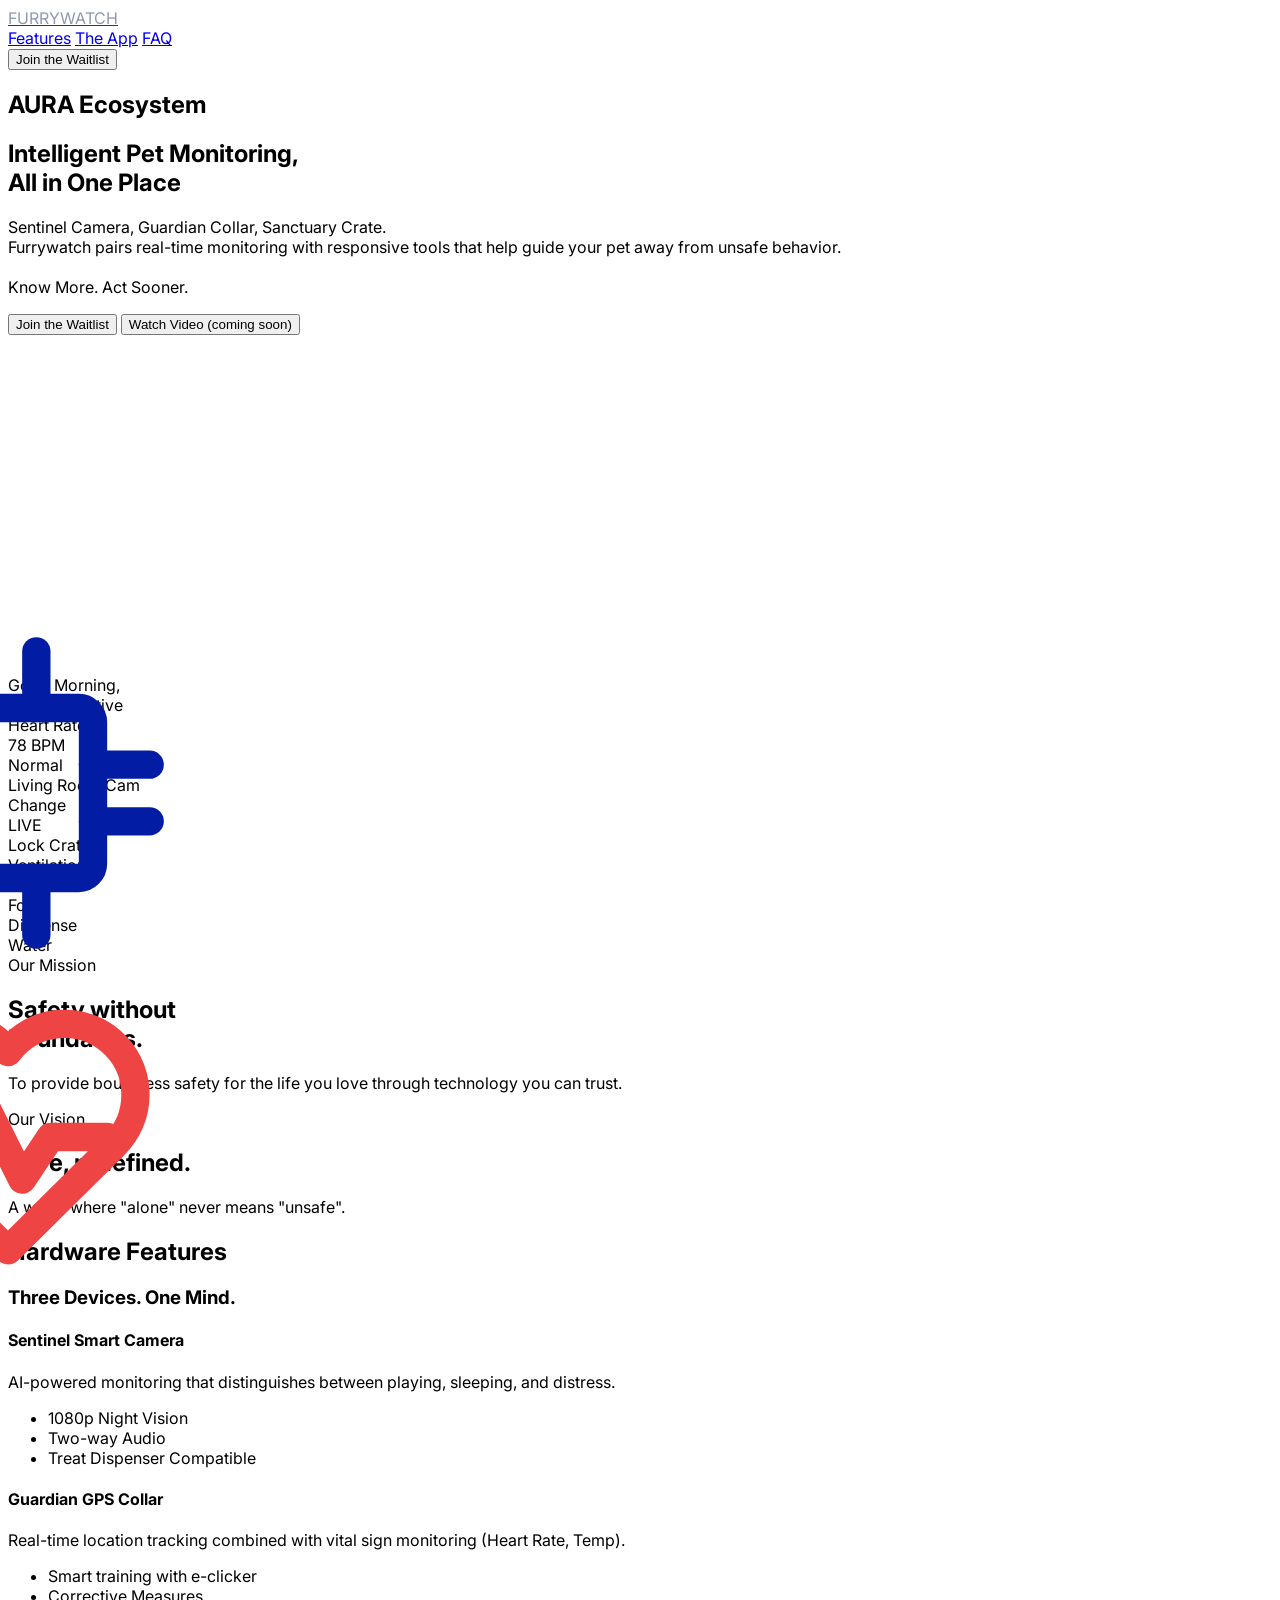
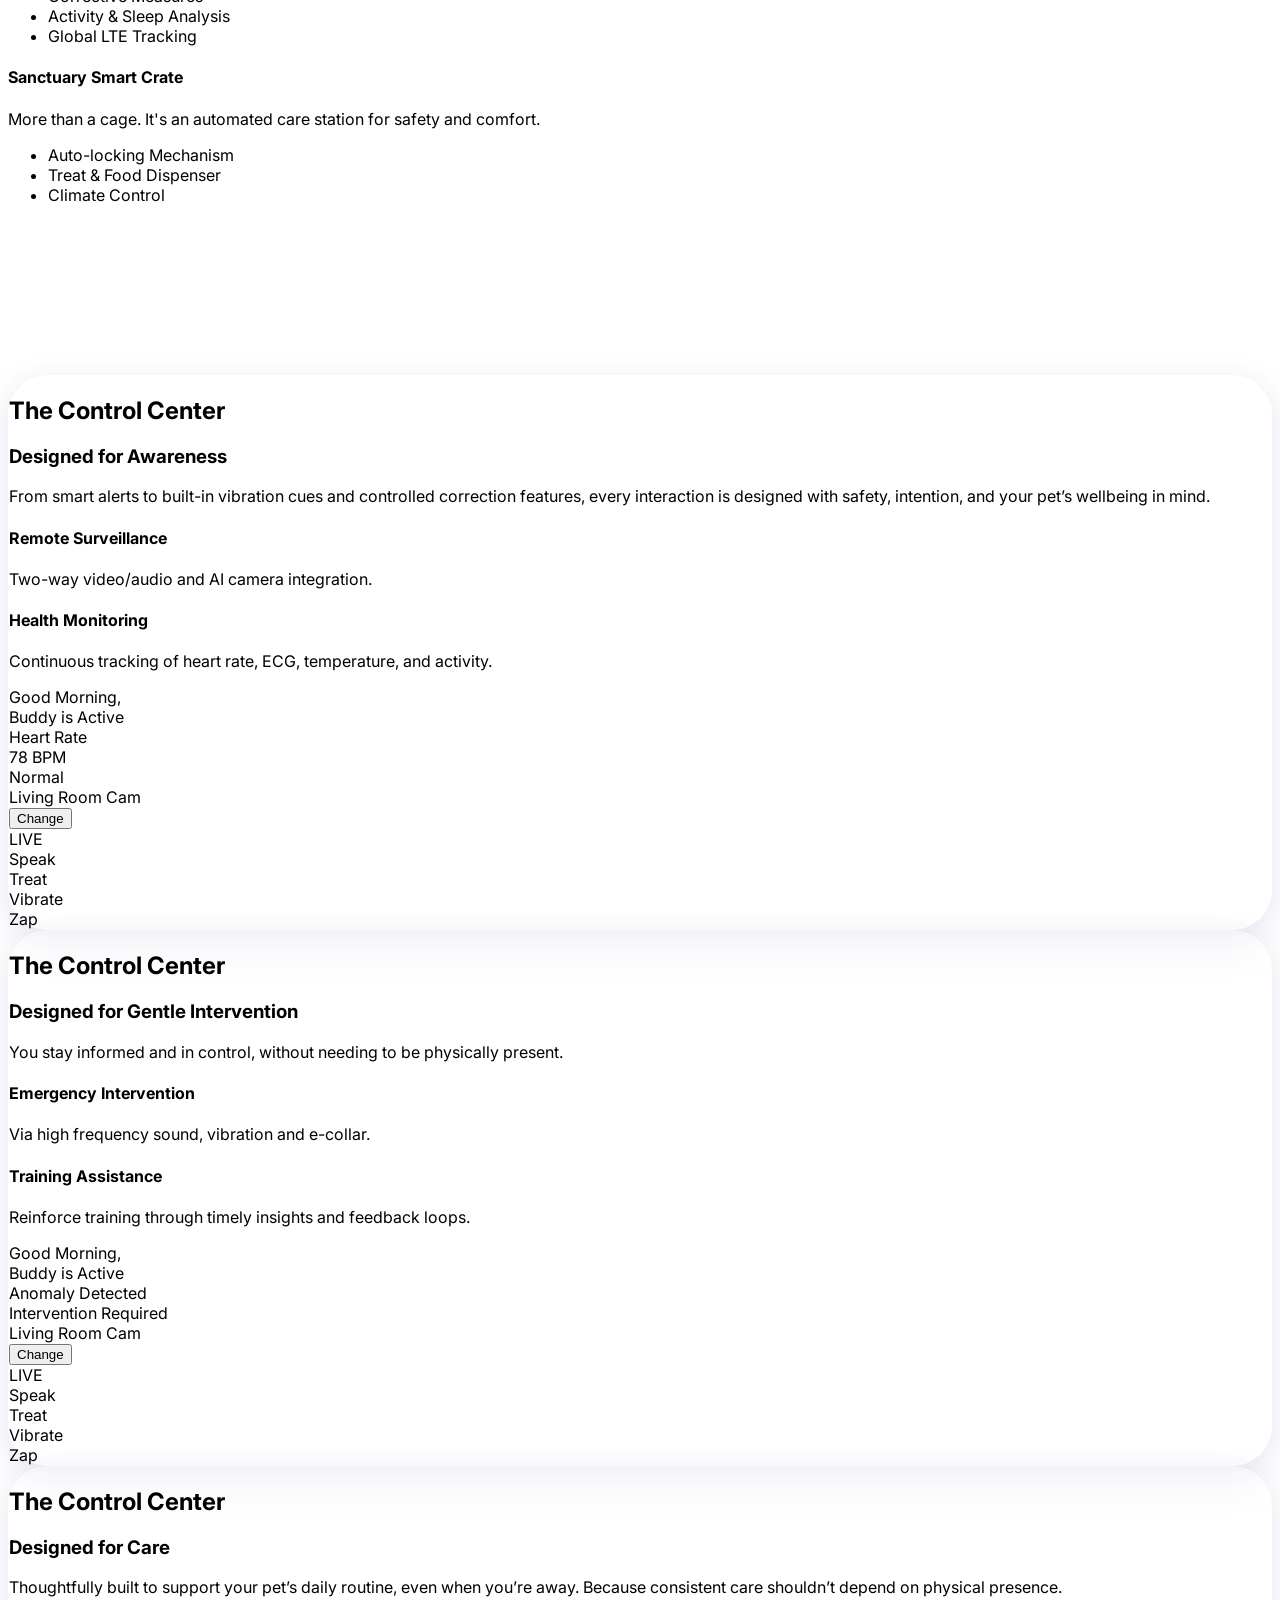
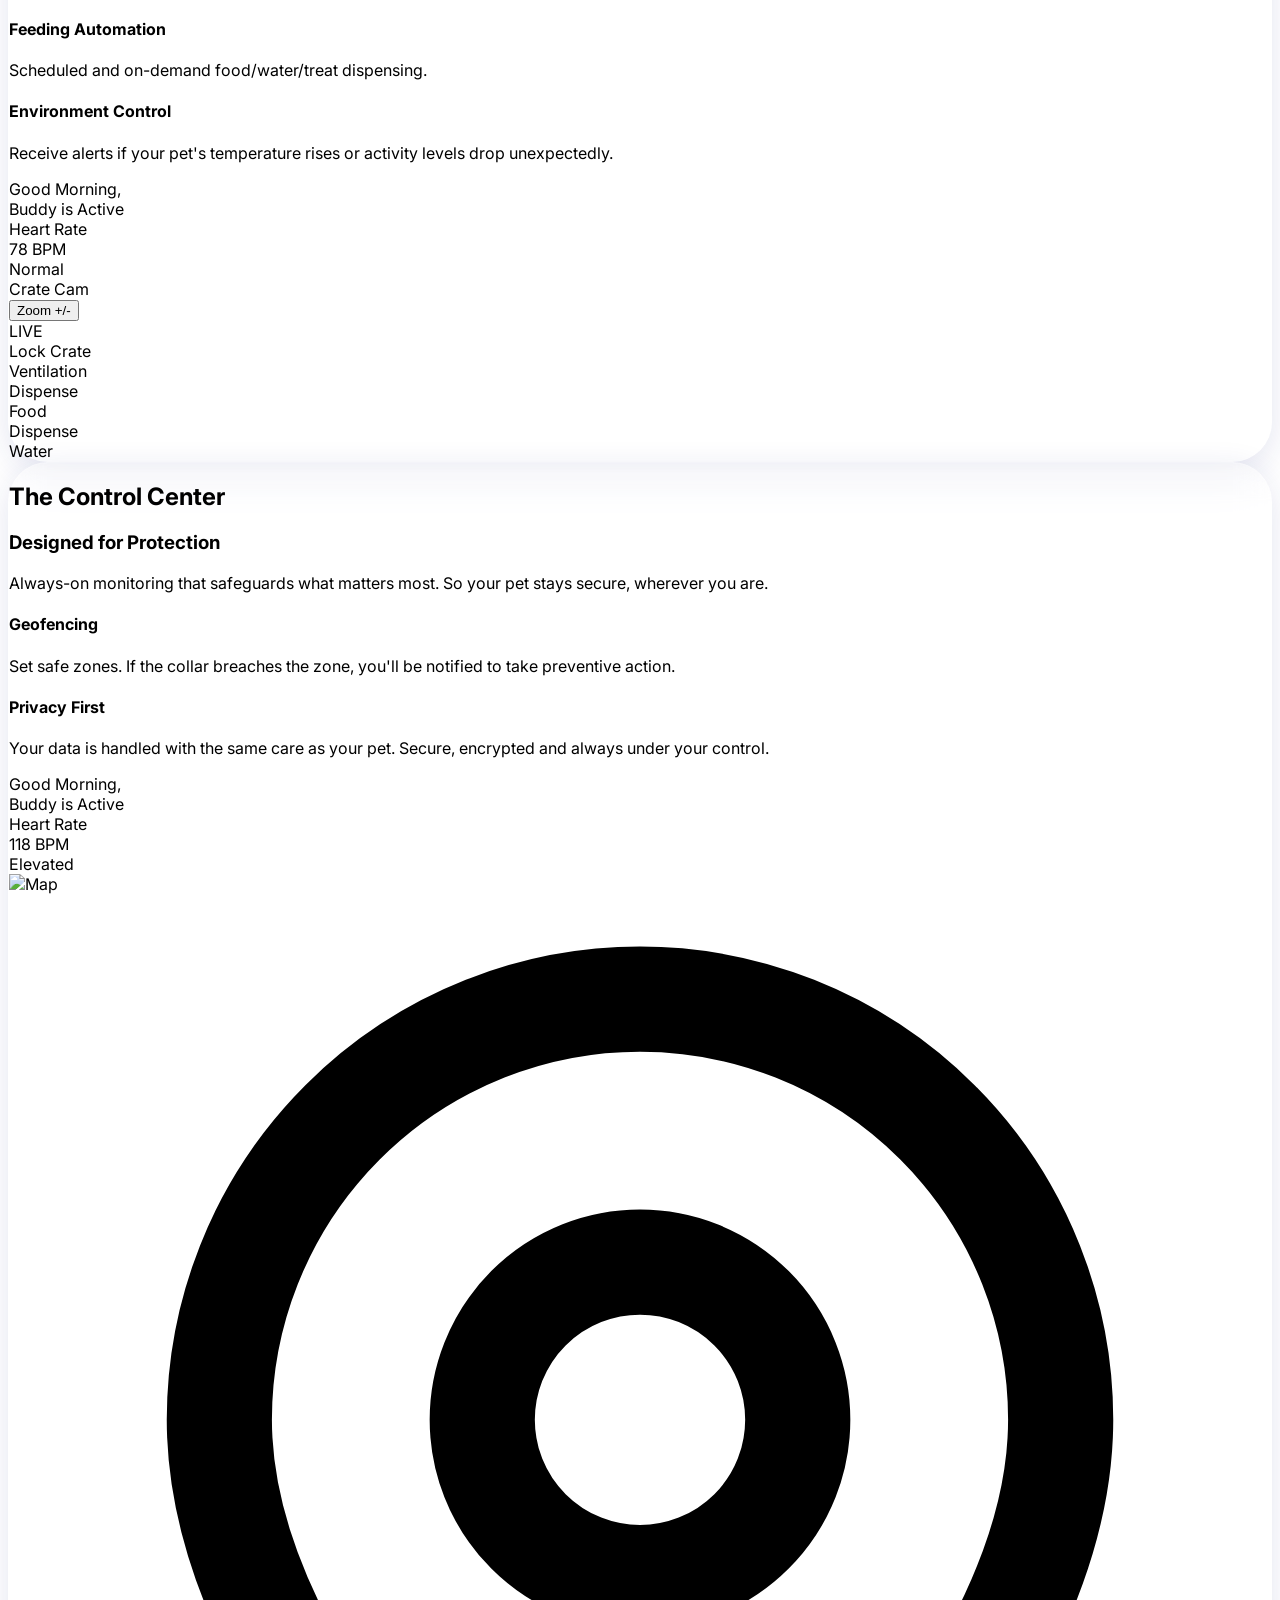
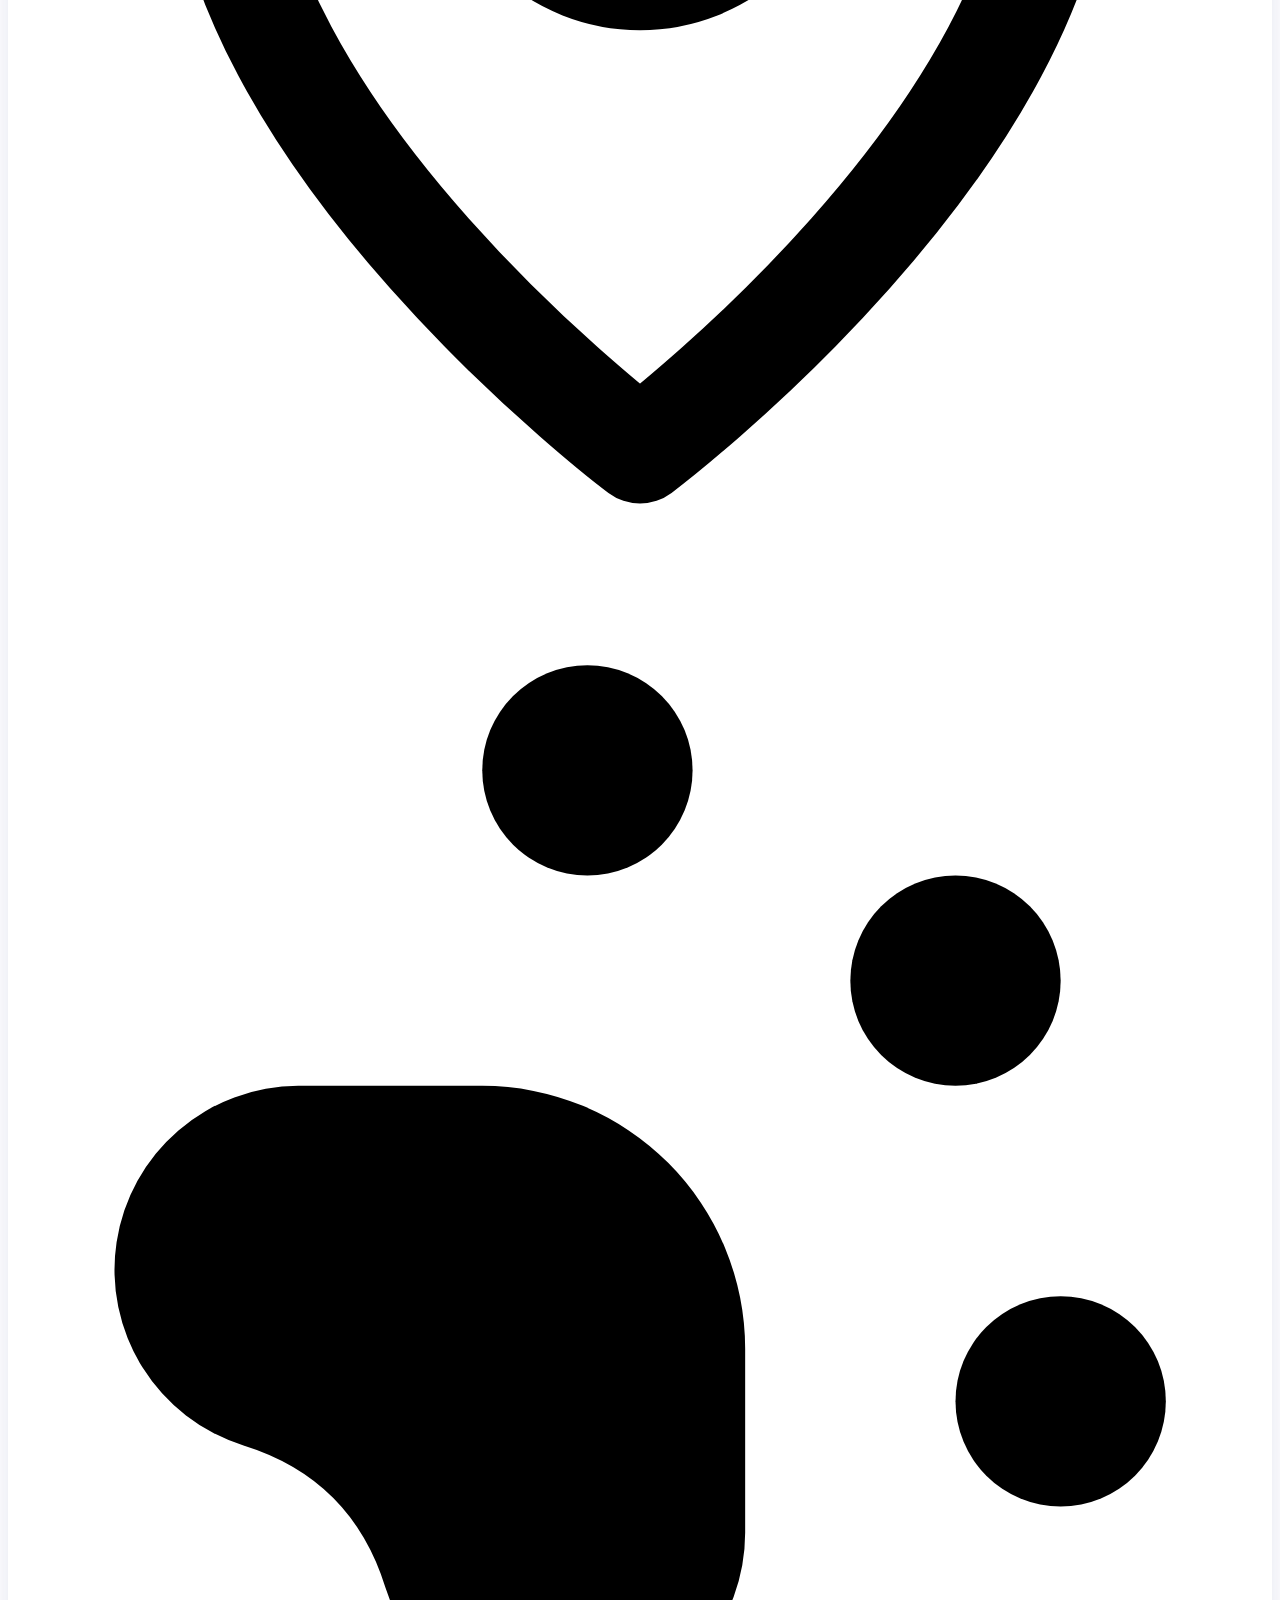
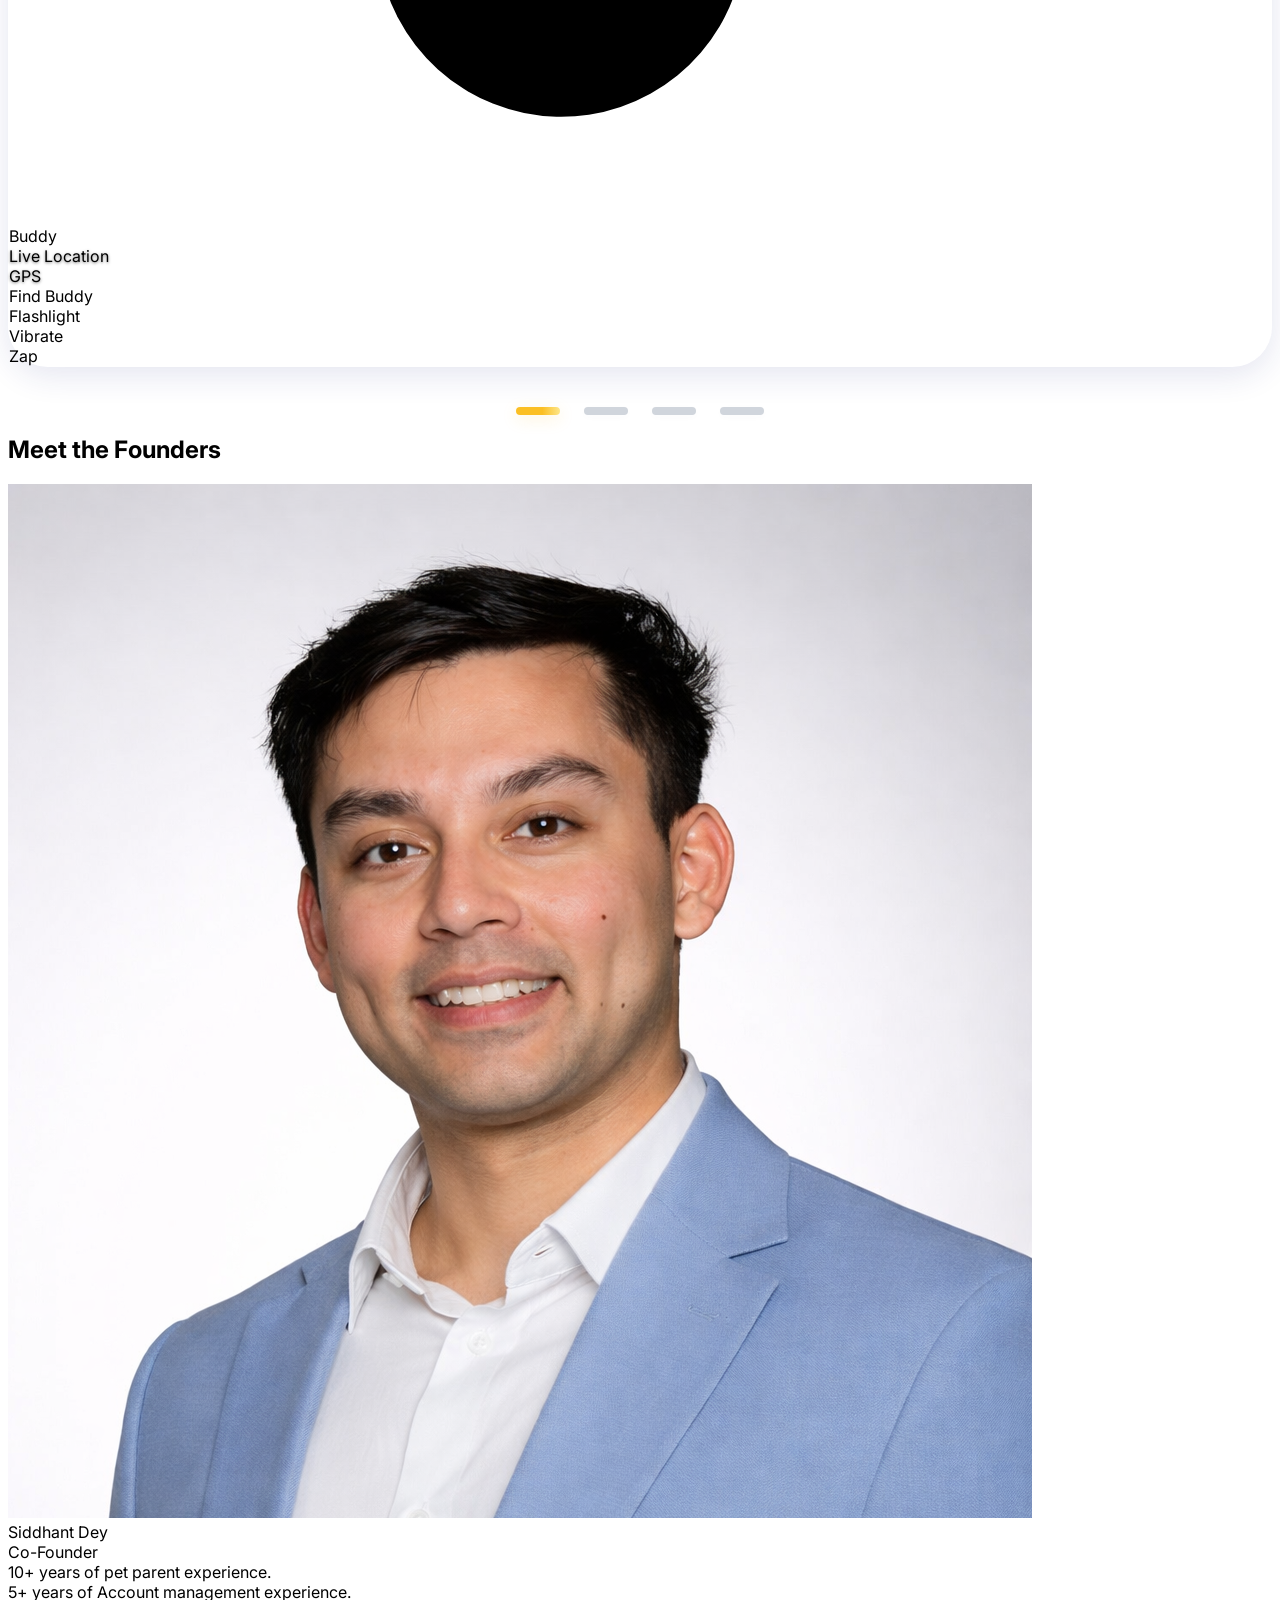
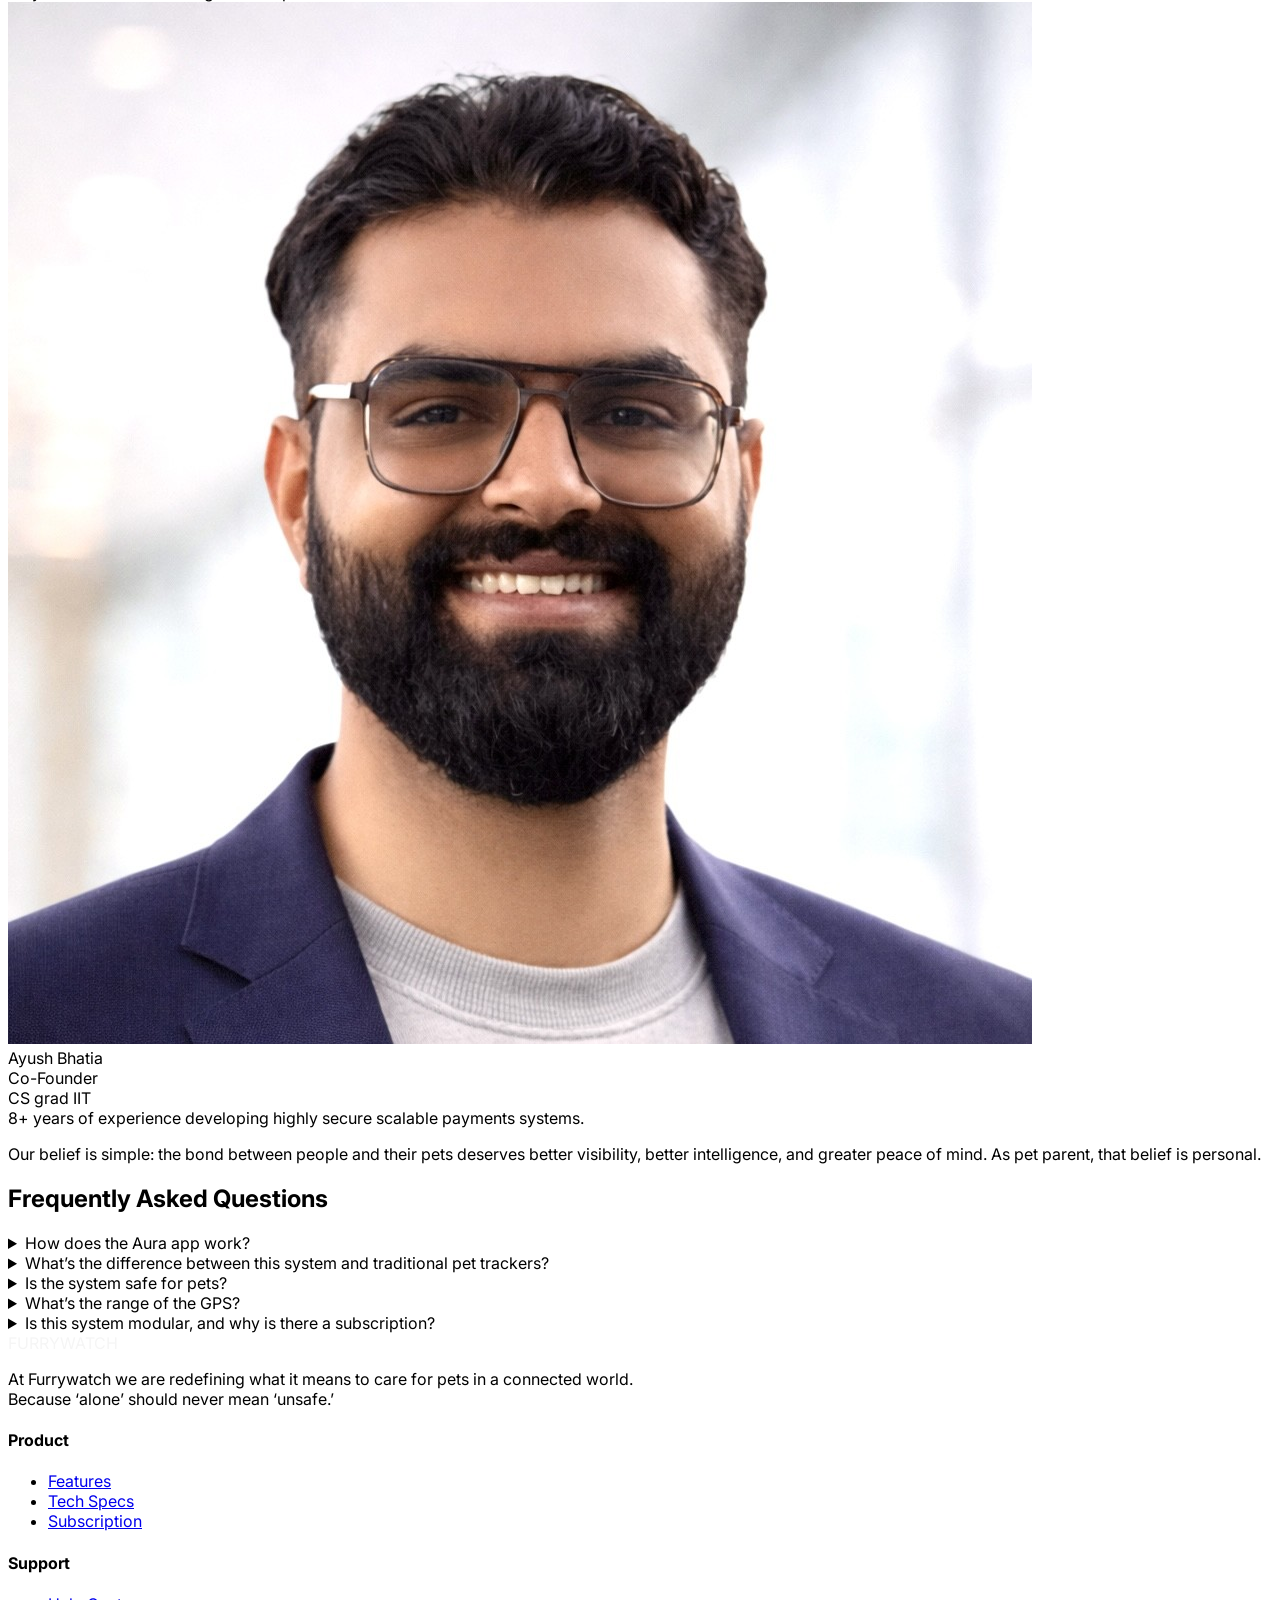
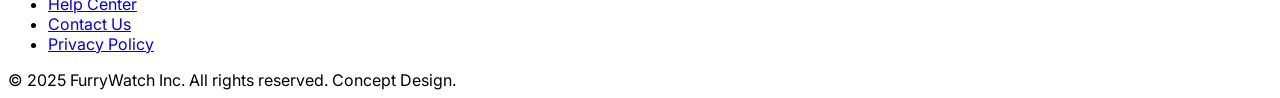
==== commit 16496ba2: "Update image paths in index.html" ====
--- a/index.html
+++ b/index.html
@@ -228,7 +228,7 @@
                                                 <div class="text-[6px] text-green-600 bg-green-50 px-1 py-0.5 rounded">Normal</div>
                                             </div>
                                             <div class="rounded-md shadow overflow-hidden h-16 relative">
-                                                <div class="absolute inset-0 flex items-center justify-center bg-center bg-cover bg-no-repeat" style="background-image: url('../furryWatch/Images/dog-barking-home.jpg');">
+                                                <div class="absolute inset-0 flex items-center justify-center bg-center bg-cover bg-no-repeat" style="background-image: url('Images/dog-barking-home.jpg');">
                                                     <i data-lucide="play-circle" class="h-3 w-3 text-white opacity-80"></i>
                                                 </div>
                                                 <div class="absolute bottom-0.5 left-1 text-white text-[6px] font-bold">Living Room Cam</div>
@@ -445,7 +445,7 @@
                                                 <div class="text-xs text-green-600 bg-green-50 px-2 py-1 rounded">Normal</div>
                                             </div>
                                             <div class="p-0 rounded-xl shadow-lg overflow-hidden h-40 relative group">
-                                                <div class="absolute inset-0 flex items-center justify-center bg-center bg-contain bg-no-repeat" style="background-image: url('../furryWatch/Images/dog-barking-home.jpg');">
+                                                <div class="absolute inset-0 flex items-center justify-center bg-center bg-contain bg-no-repeat" style="background-image: url('Images/dog-barking-home.jpg');">
                                                     <i data-lucide="play-circle" class="h-10 w-10 text-white opacity-80"></i>
                                                 </div>
                                                 <div class="absolute bottom-2 left-3 text-white text-xs font-bold">Living Room Cam</div>
@@ -554,7 +554,7 @@
                                                                         </div>
                                                                     </div>
                                                                     <div class="p-0 rounded-xl shadow-lg overflow-hidden h-40 relative group">
-                                                                        <div class="absolute inset-0 flex items-center justify-center bg-center bg-contain bg-no-repeat" style="background-image: url('../furryWatch/Images/dog-chewing-remote.jpg');">
+                                                                        <div class="absolute inset-0 flex items-center justify-center bg-center bg-contain bg-no-repeat" style="background-image: url('Images/dog-chewing-remote.jpg');">
                                                                             <i data-lucide="play-circle" class="h-10 w-10 text-white opacity-80"></i>
                                                                         </div>
                                                                         <div class="absolute bottom-2 left-3 text-white text-xs font-bold">Living Room Cam</div>
@@ -661,7 +661,7 @@
                                                 <div class="text-xs text-green-600 bg-green-50 px-2 py-1 rounded">Normal</div>
                                             </div>
                                             <div class="p-0 rounded-xl shadow-lg overflow-hidden h-40 relative group">
-                                                <div class="absolute inset-0 flex items-center justify-center bg-center bg-no-repeat" style="background-image: url('../furryWatch/Images/crate-dog.jpg'); background-size: cover;">
+                                                <div class="absolute inset-0 flex items-center justify-center bg-center bg-no-repeat" style="background-image: url('Images/crate-dog.jpg'); background-size: cover;">
                                                     <i data-lucide="play-circle" class="h-10 w-10 text-white opacity-80"></i>
                                                 </div>
                                                 <div class="absolute bottom-2 left-3 text-white text-xs font-bold">Crate Cam</div>
@@ -1162,4 +1162,4 @@
         }
     </script>
 </body>
-</html>+</html>
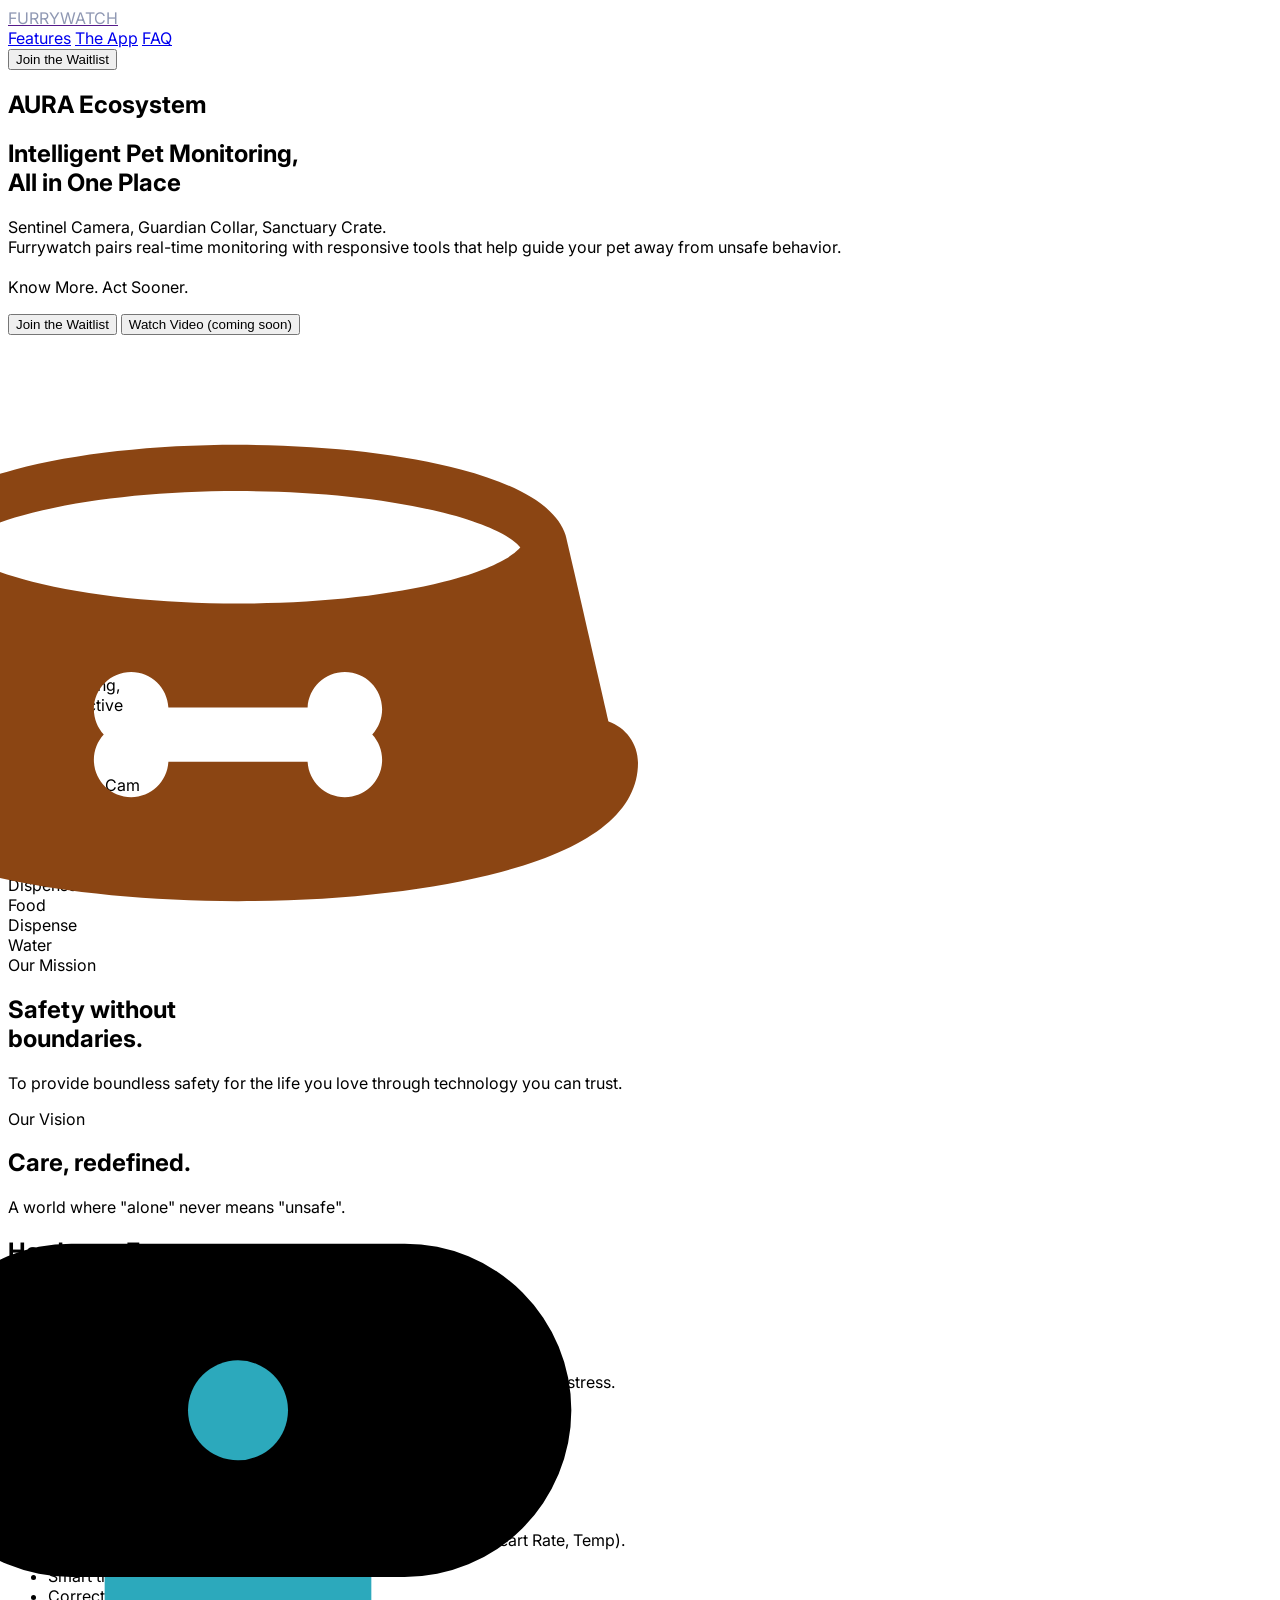
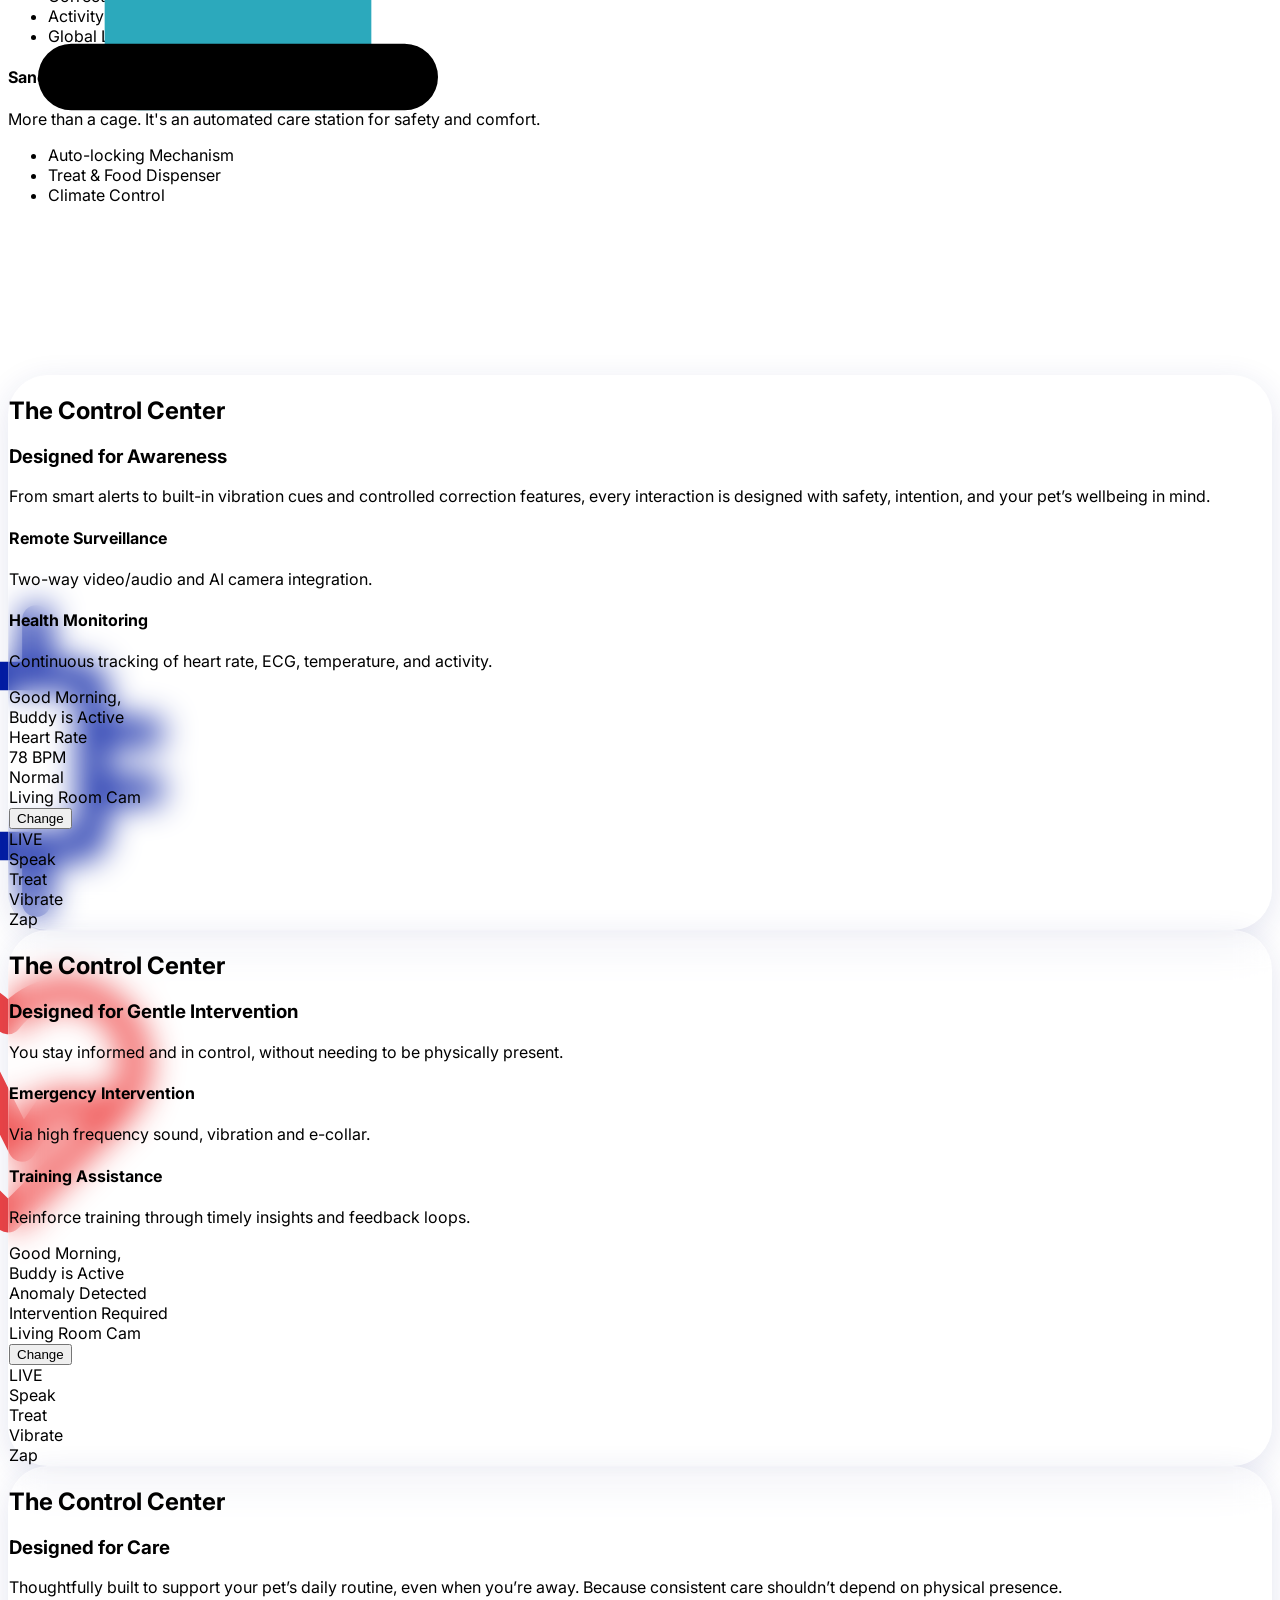
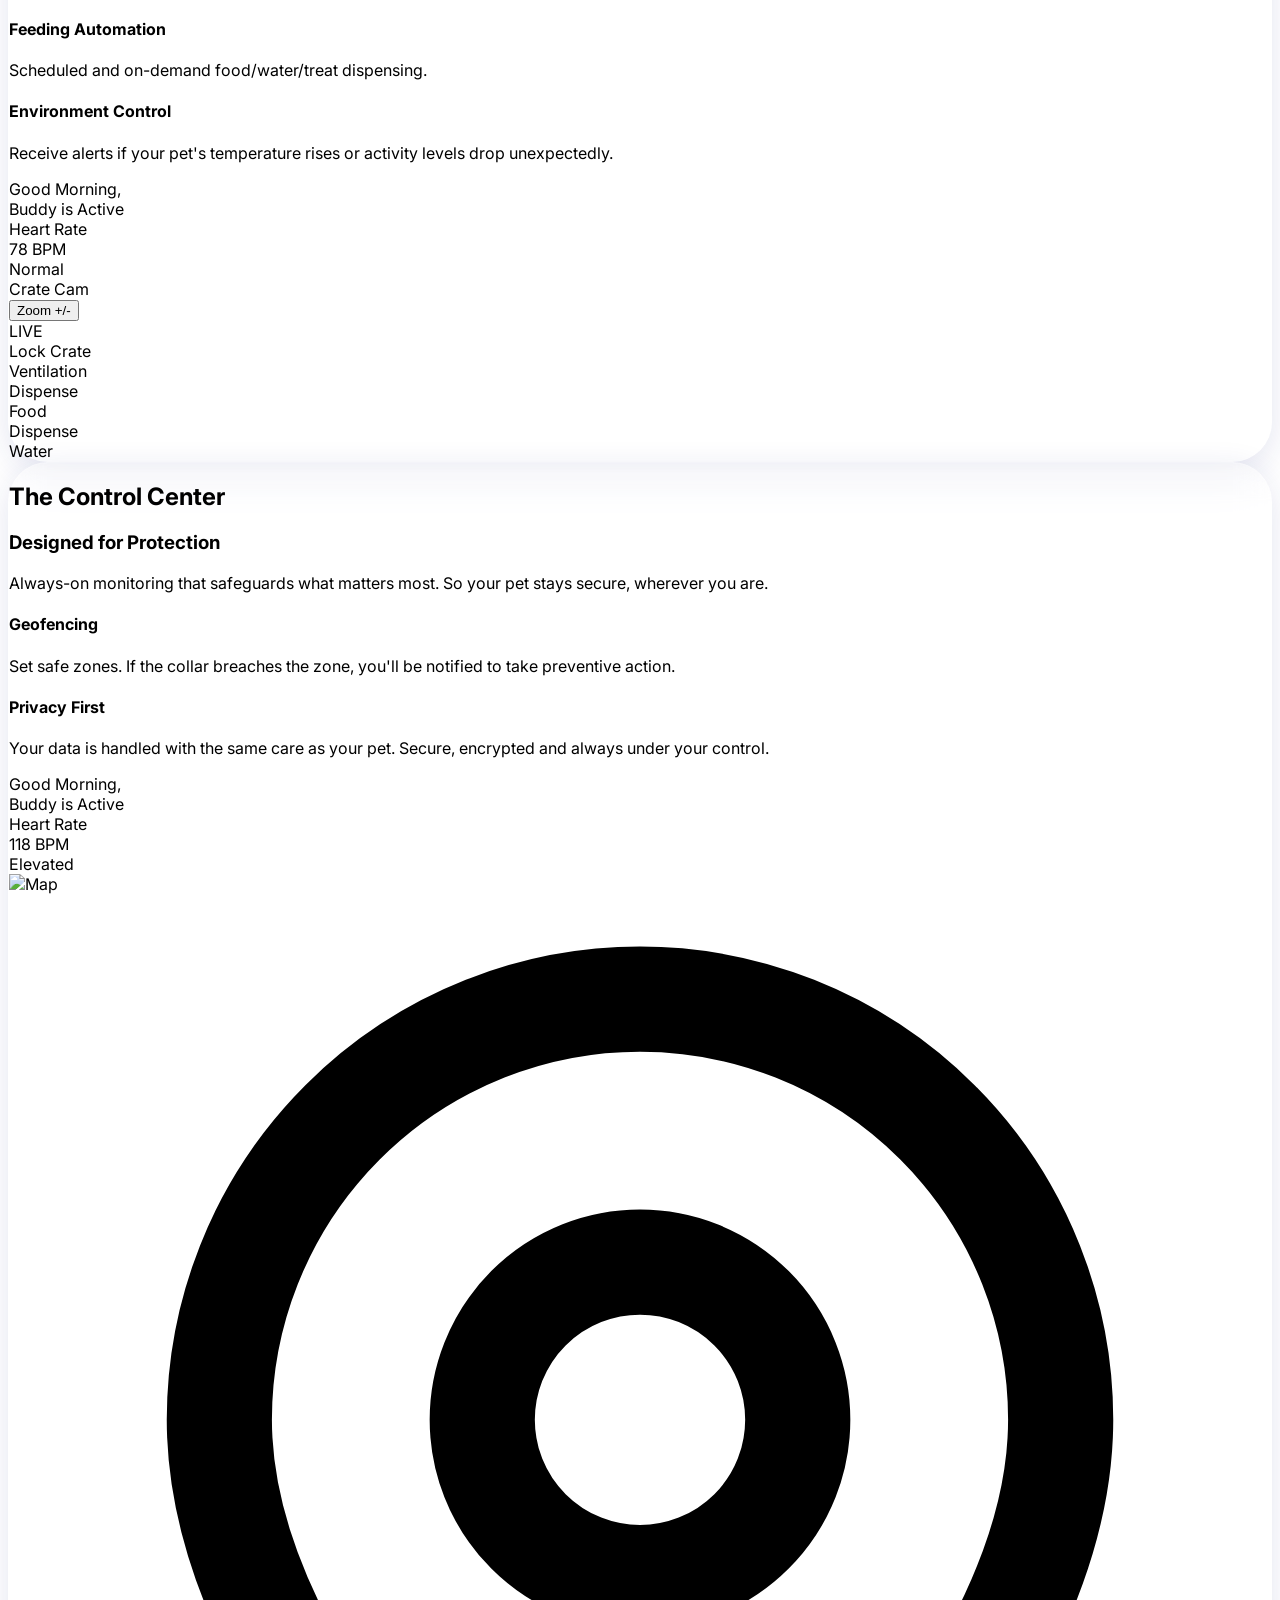
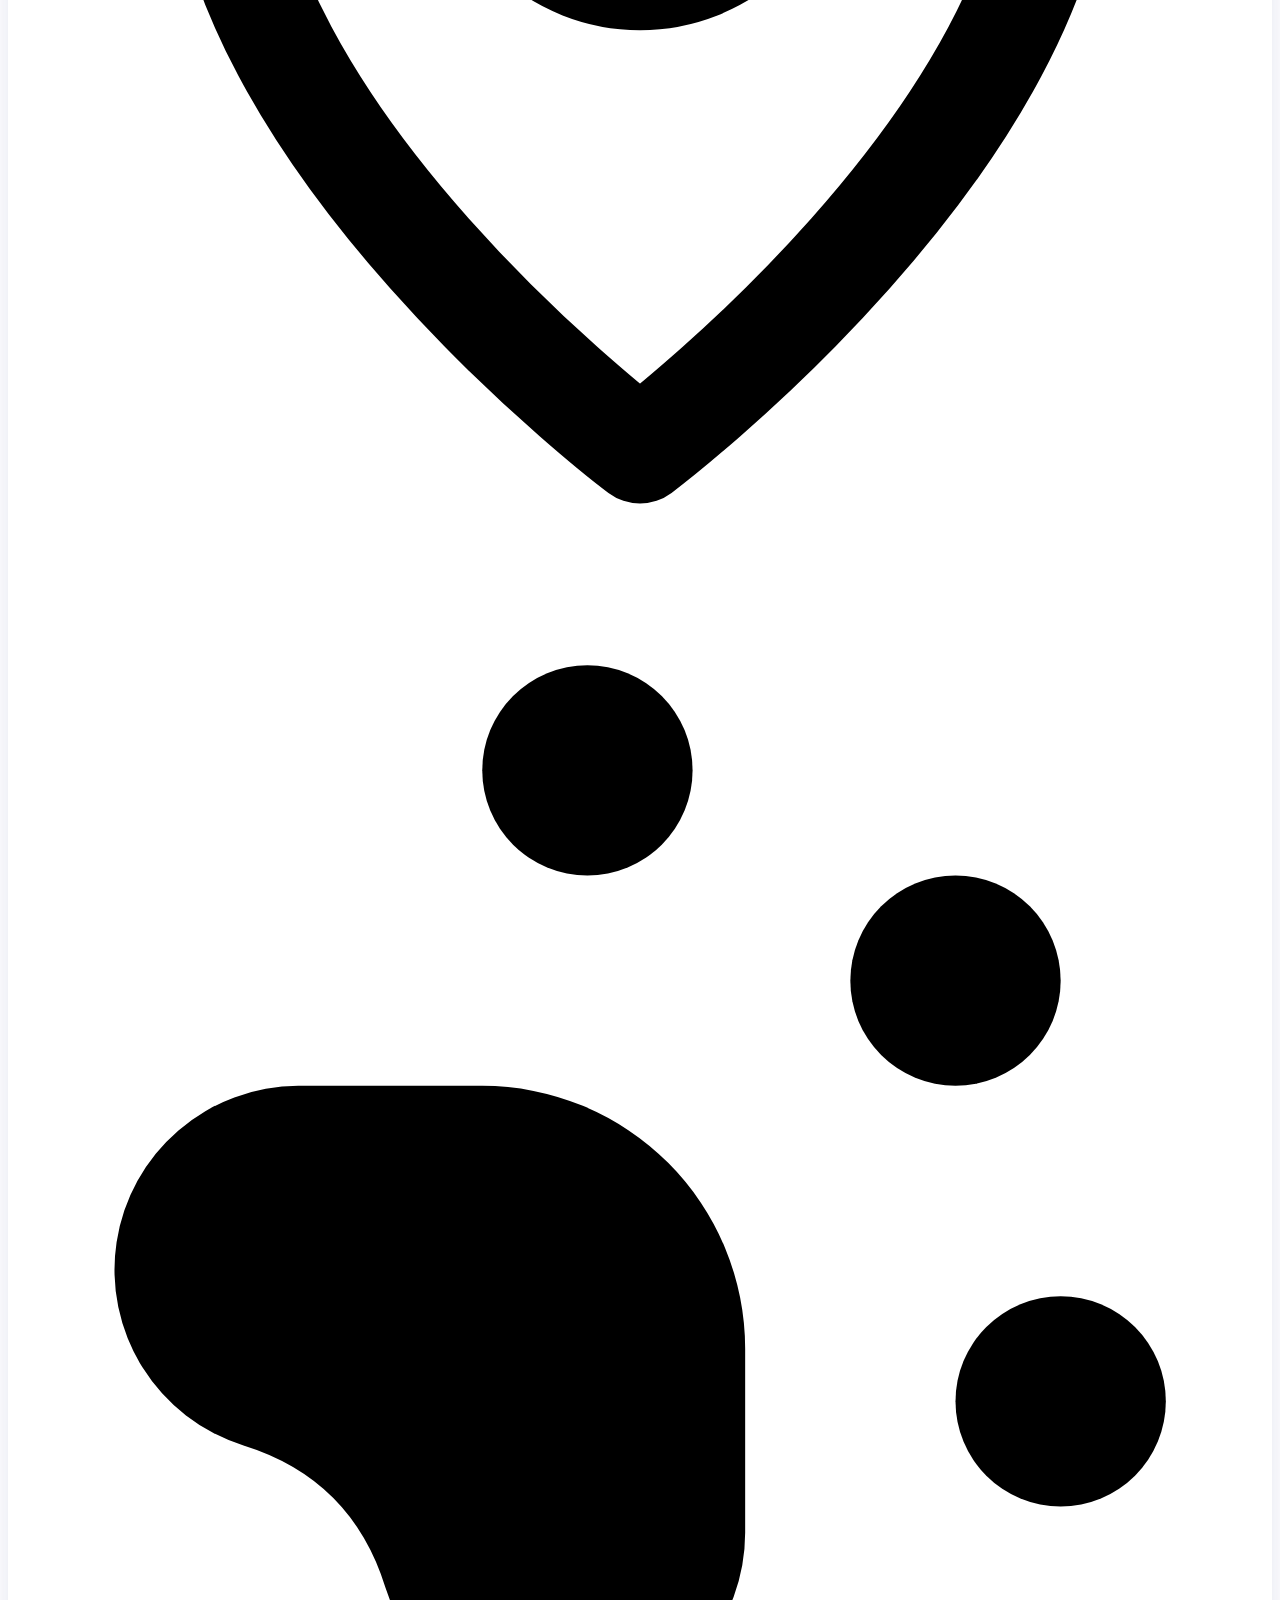
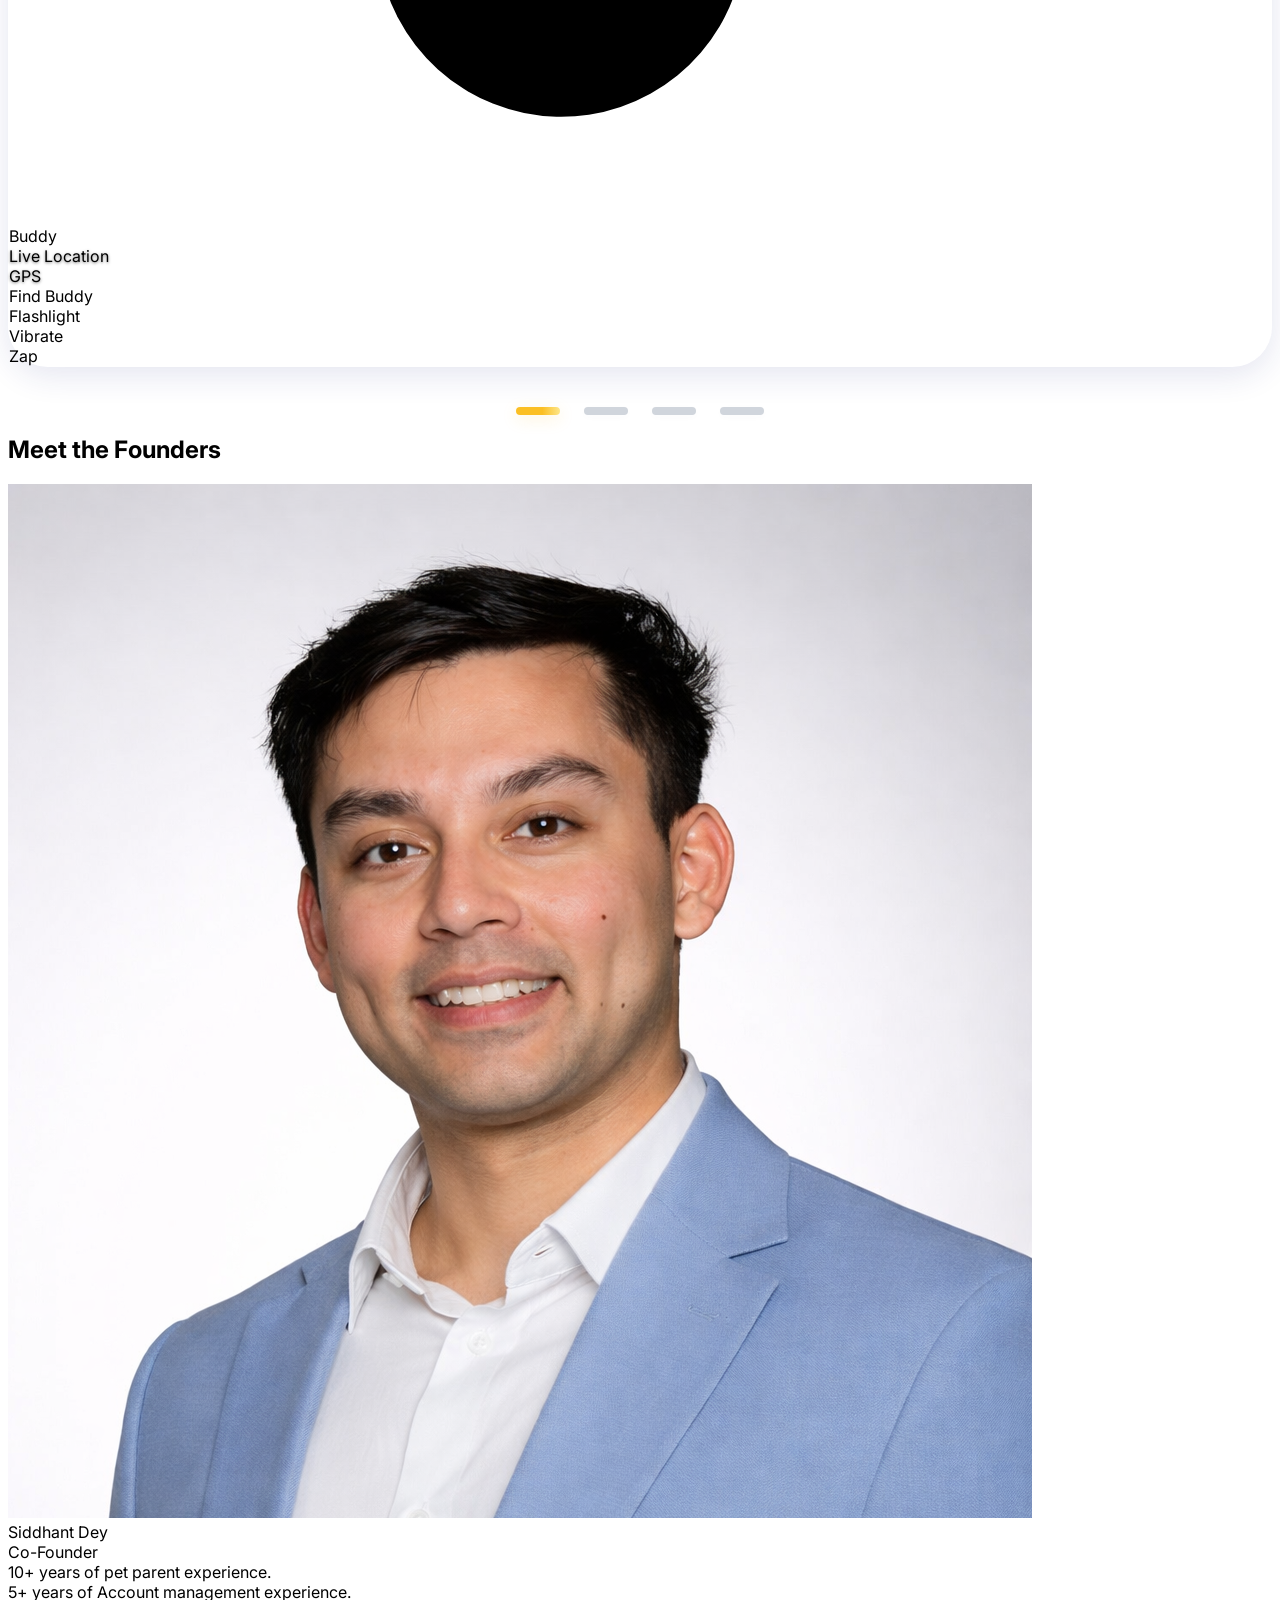
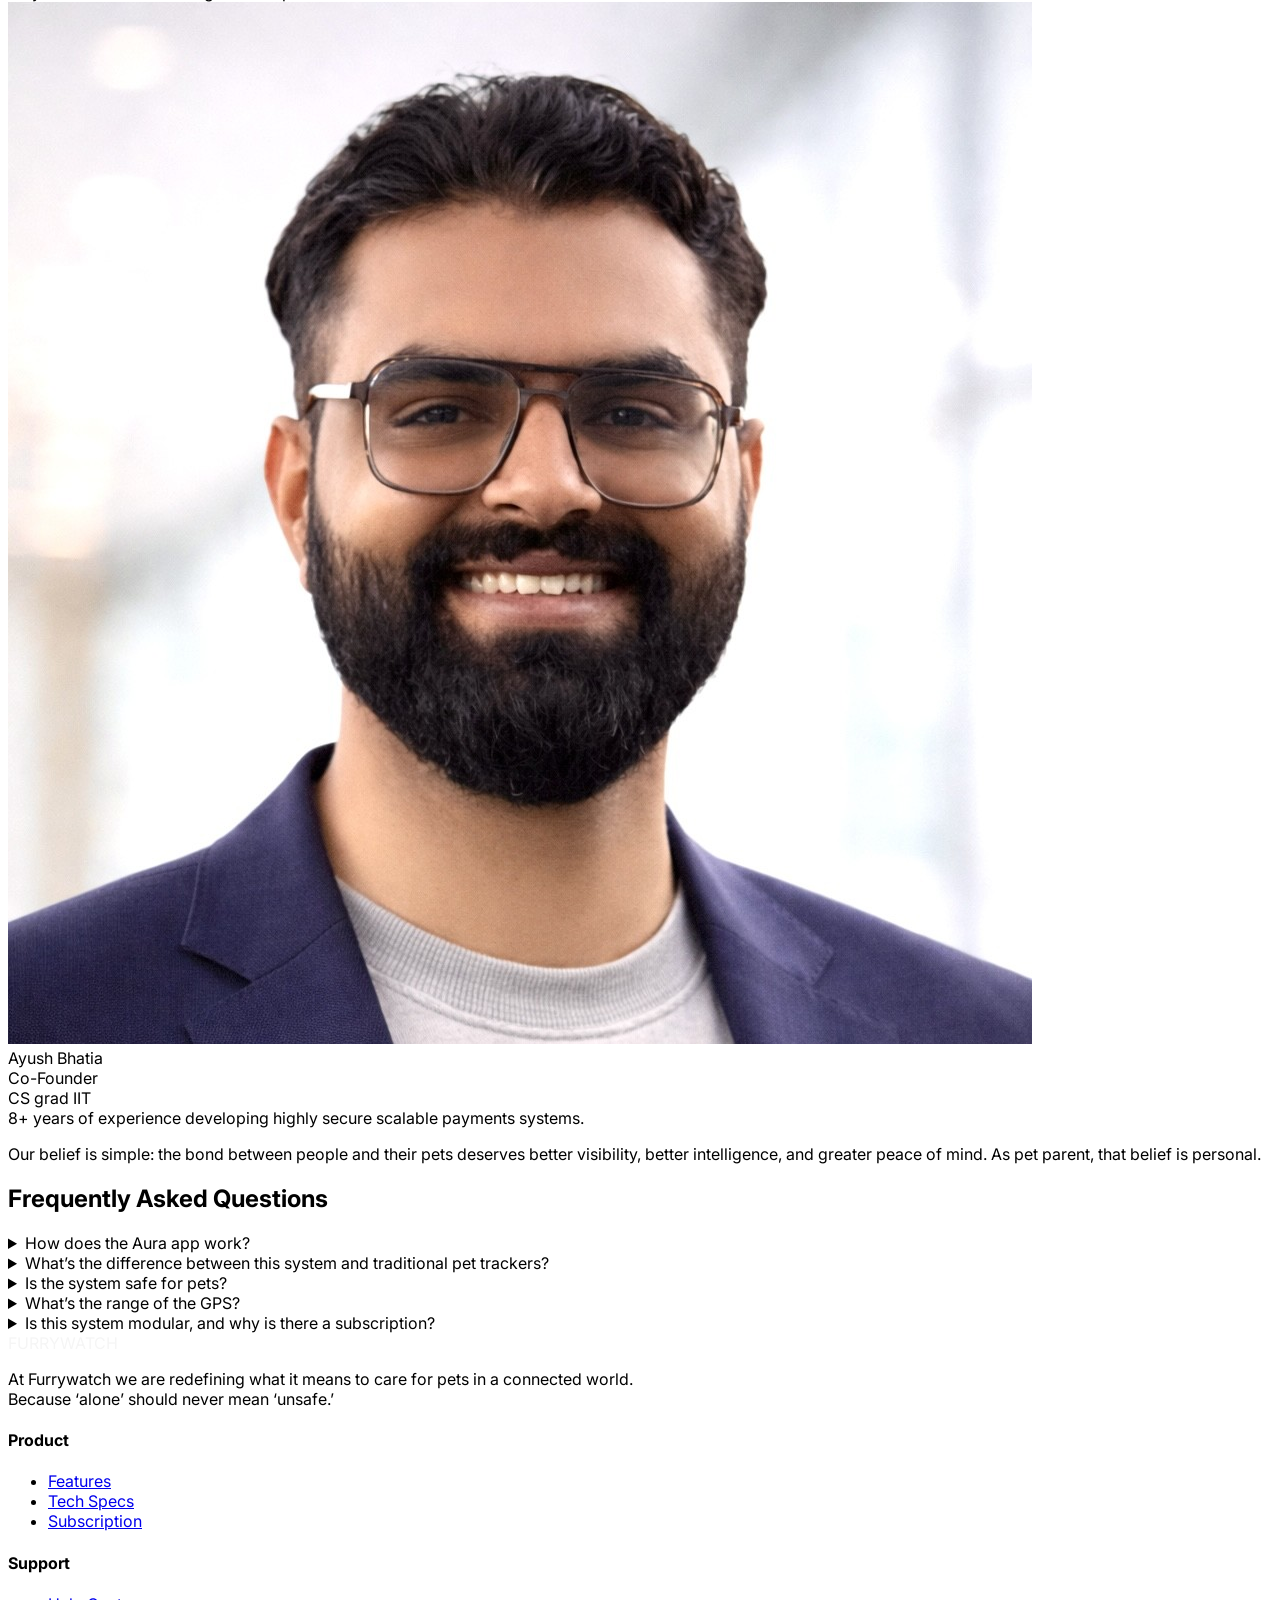
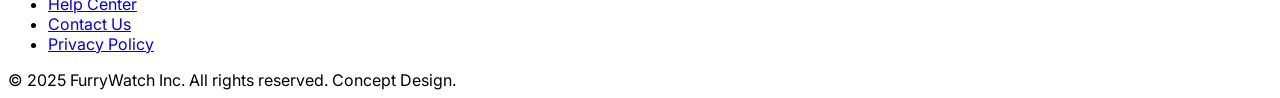
==== commit c2440ea5: "Update image paths in index.html" ====
--- a/index.html
+++ b/index.html
@@ -155,12 +155,12 @@
                                 <!-- Orbiting Icons (stay upright) -->
                                 <div class="absolute top-[0%] left-[50%]" style="transform:translate(-50%,-50%);">
                                     <div class="p-3 bg-white/90 shadow-lg rounded-xl border border-blue-50 animate-reverse-spin">
-                                        <img src="../furryWatch/Images/dog-dish-svgrepo-com.svg" alt="Dog bowl" class="w-8 h-7 object-contain" />
+                                        <img src="Images/dog-dish-svgrepo-com.svg" alt="Dog bowl" class="w-8 h-7 object-contain" />
                                     </div>
                                 </div>
                                 <div class="absolute top-[15%] left-[85%]" style="transform:translate(-50%,-50%);">
                                     <div class="p-3 bg-white/90 shadow-lg rounded-xl border border-blue-50 animate-reverse-spin">
-                                        <img src="../furryWatch/Images/webcam-3-svgrepo-com.svg" alt="Camera" class="w-14 h-8 object-contain" />
+                                        <img src="Images/webcam-3-svgrepo-com.svg" alt="Camera" class="w-14 h-8 object-contain" />
                                     </div>
                                 </div>
                                 <div class="absolute top-[50%] left-[100%]" style="transform:translate(-50%,-50%);">
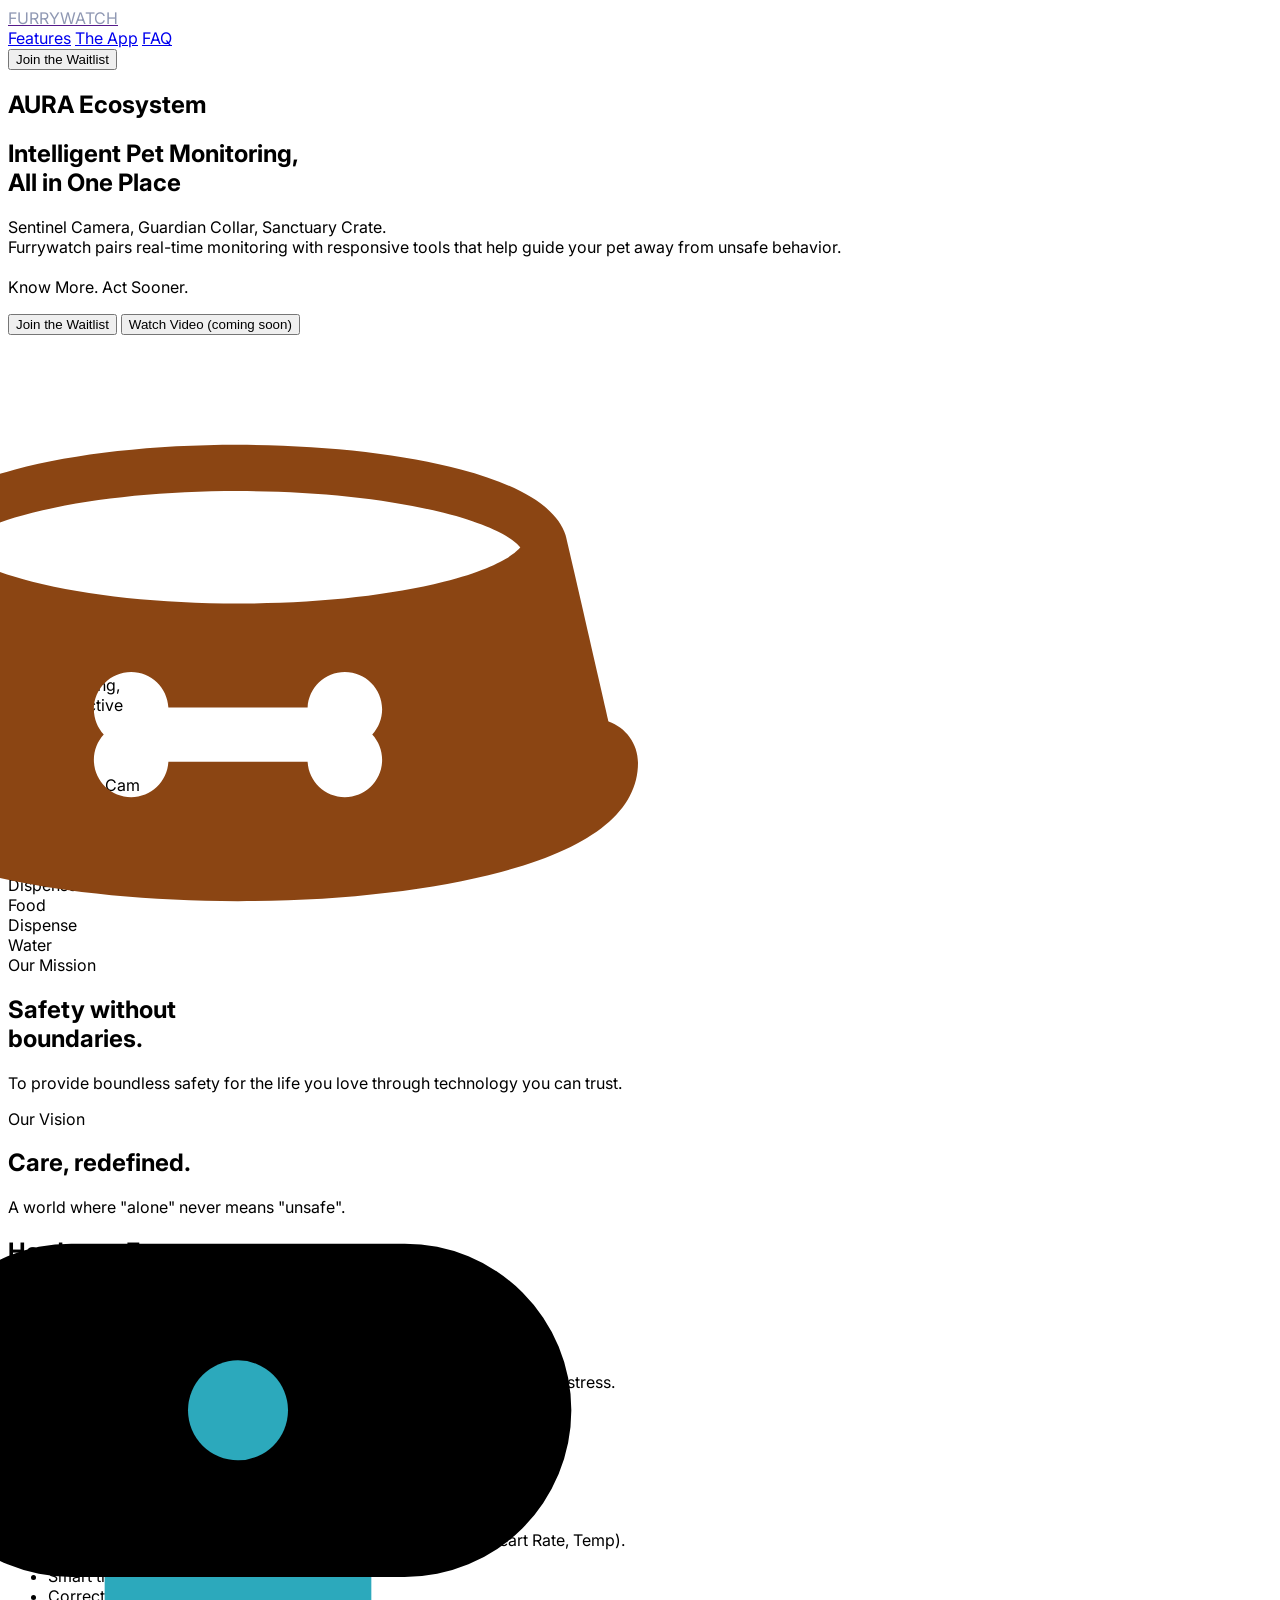
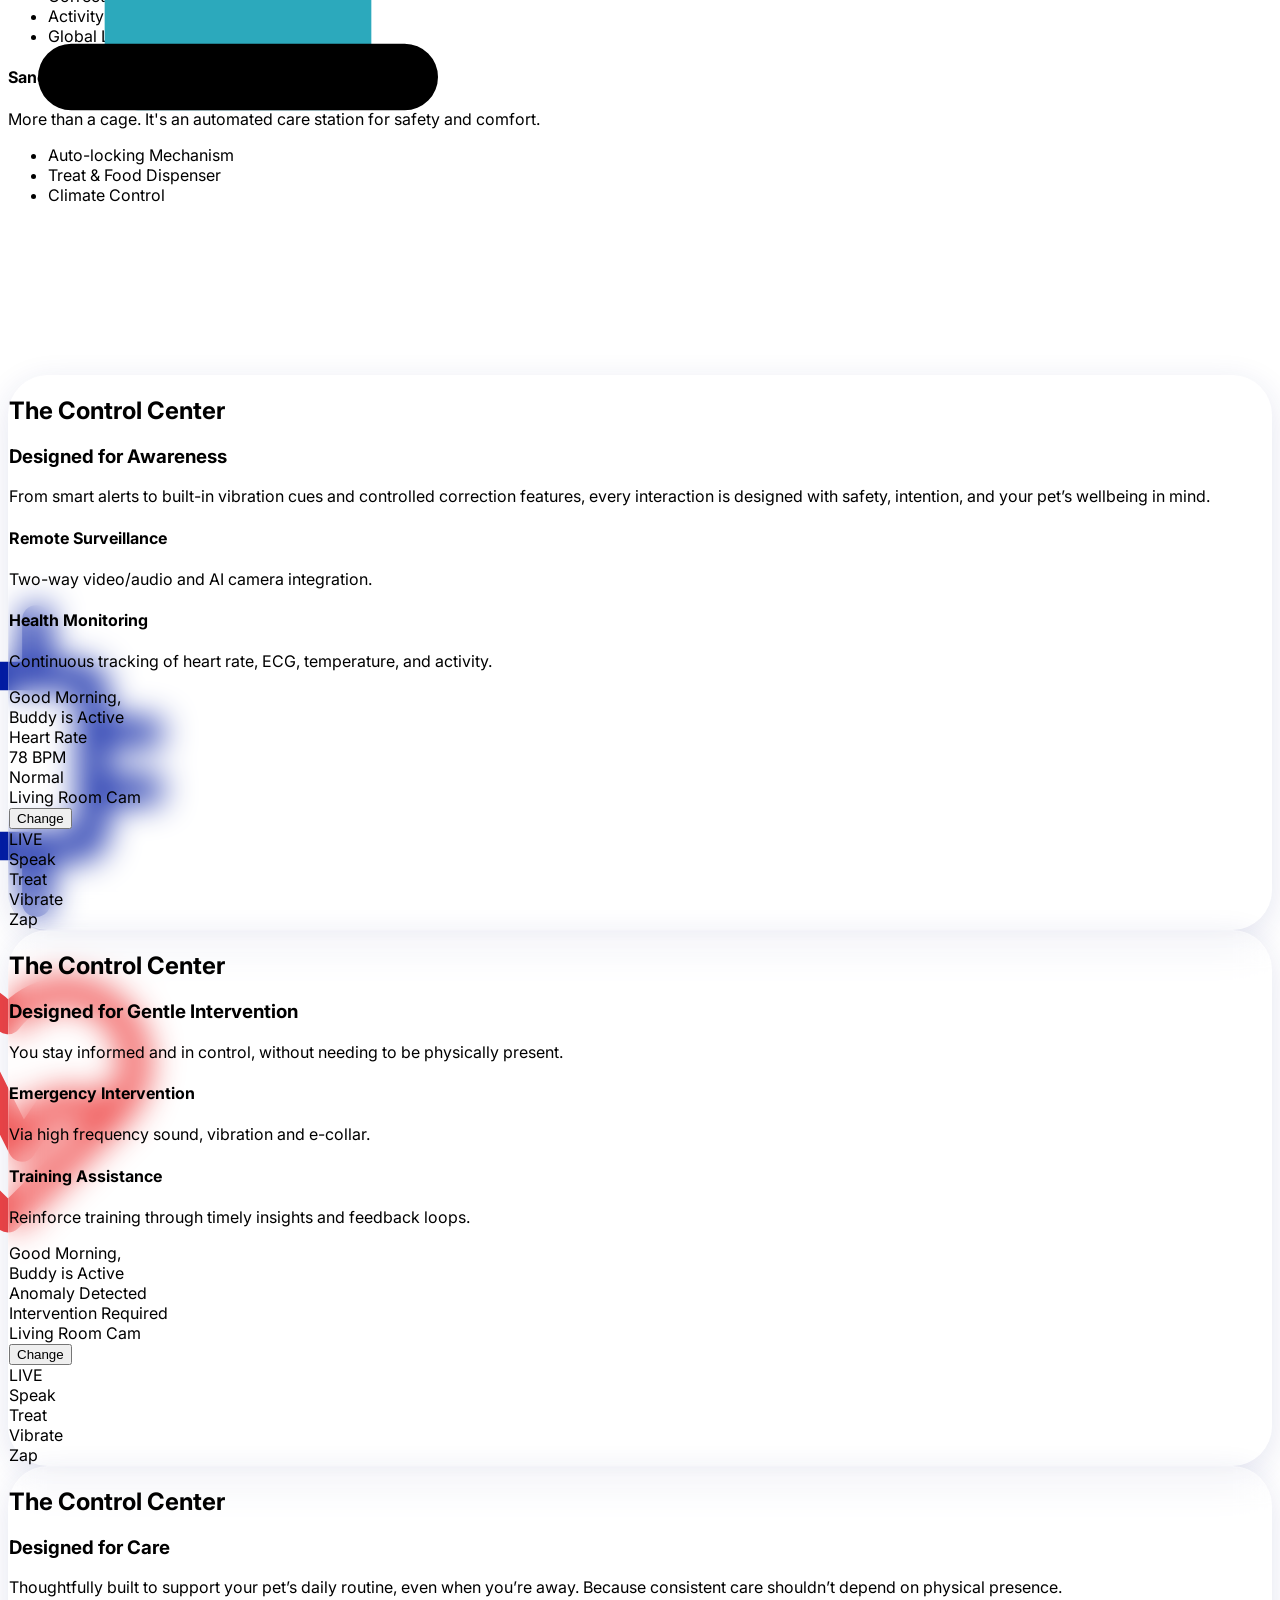
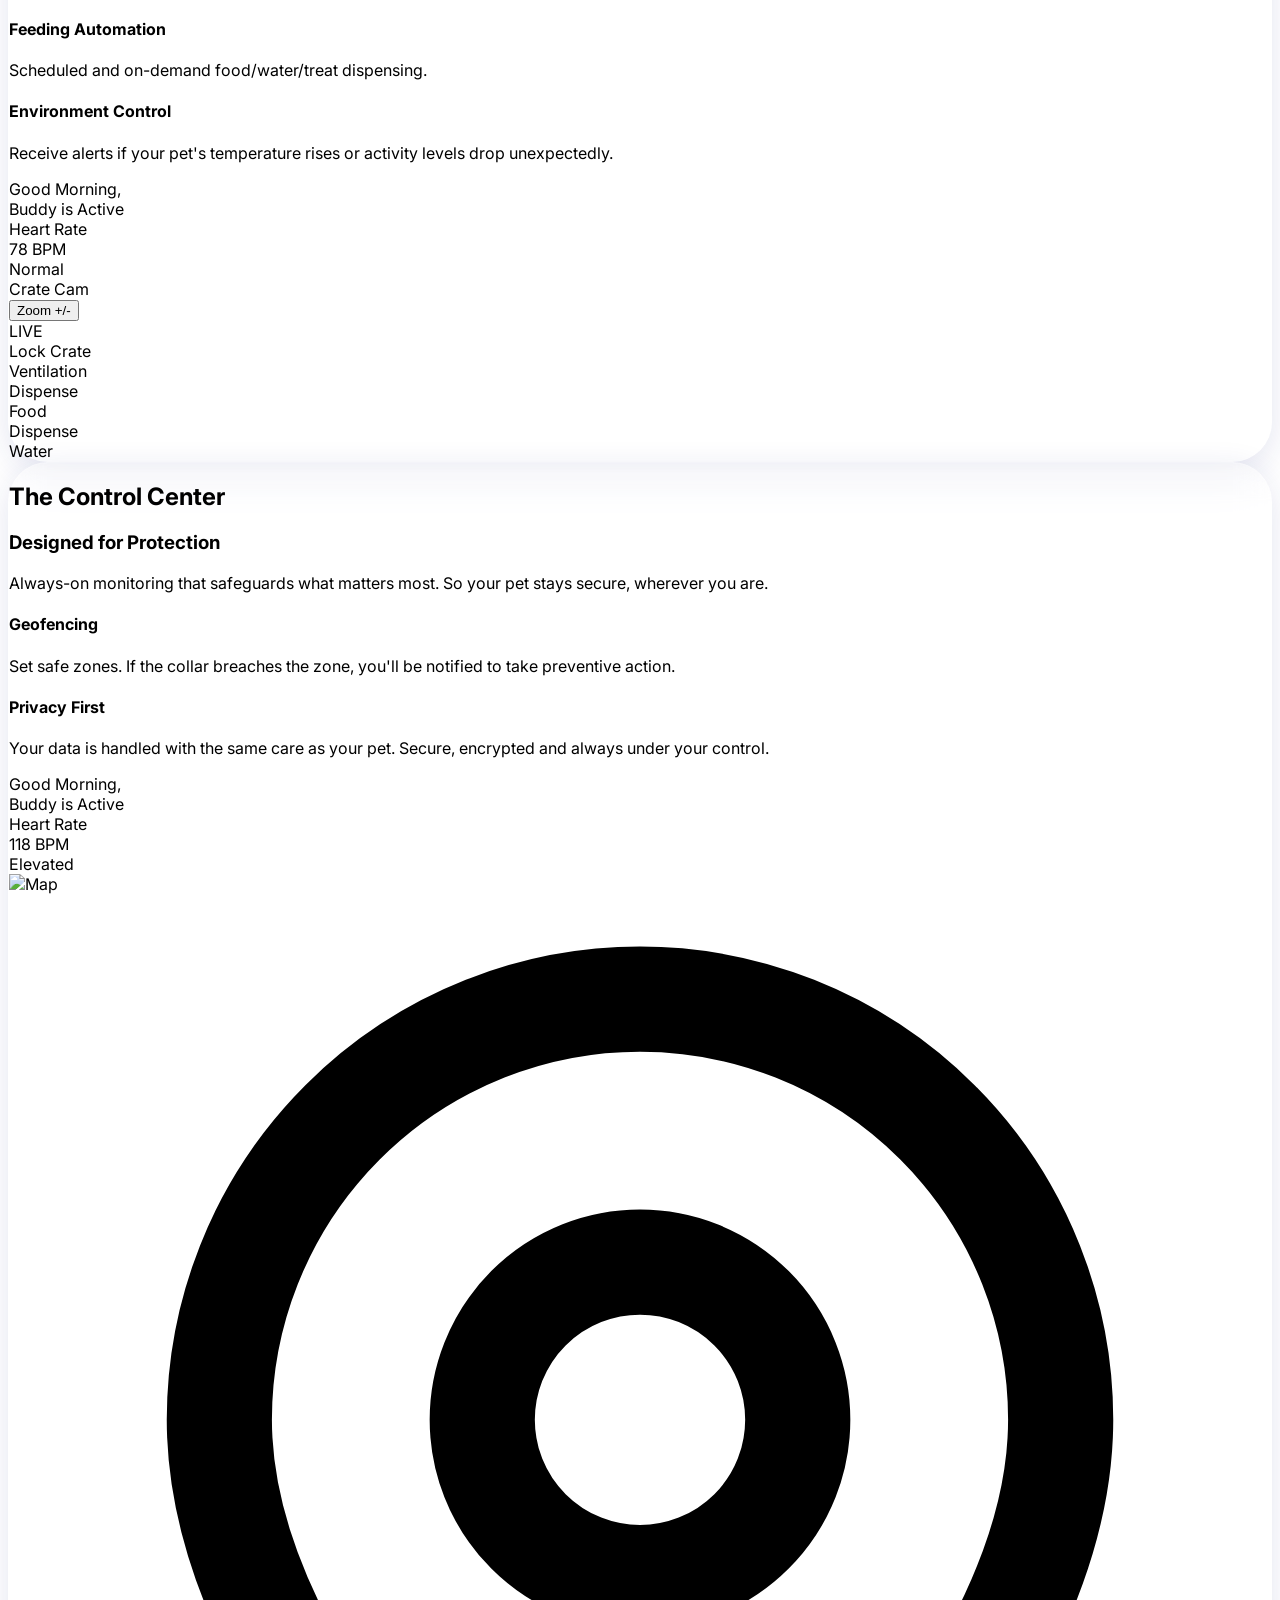
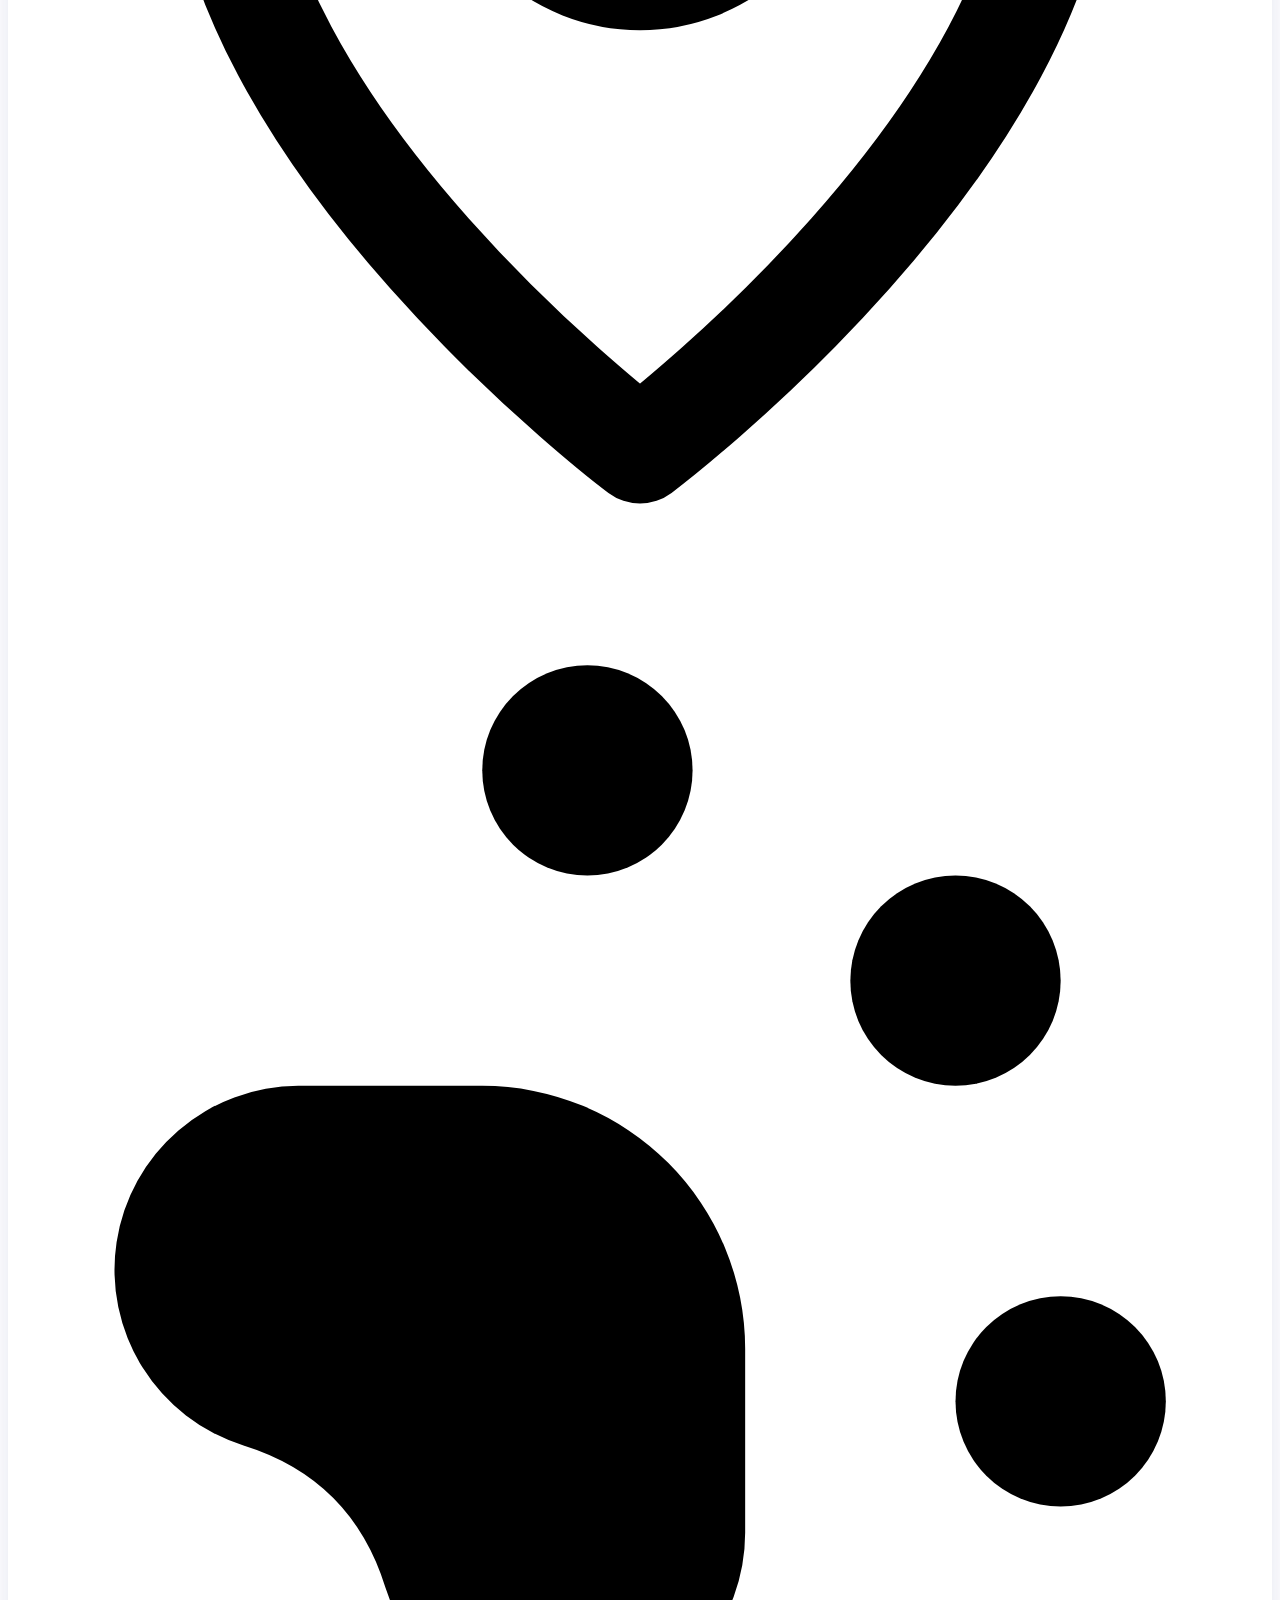
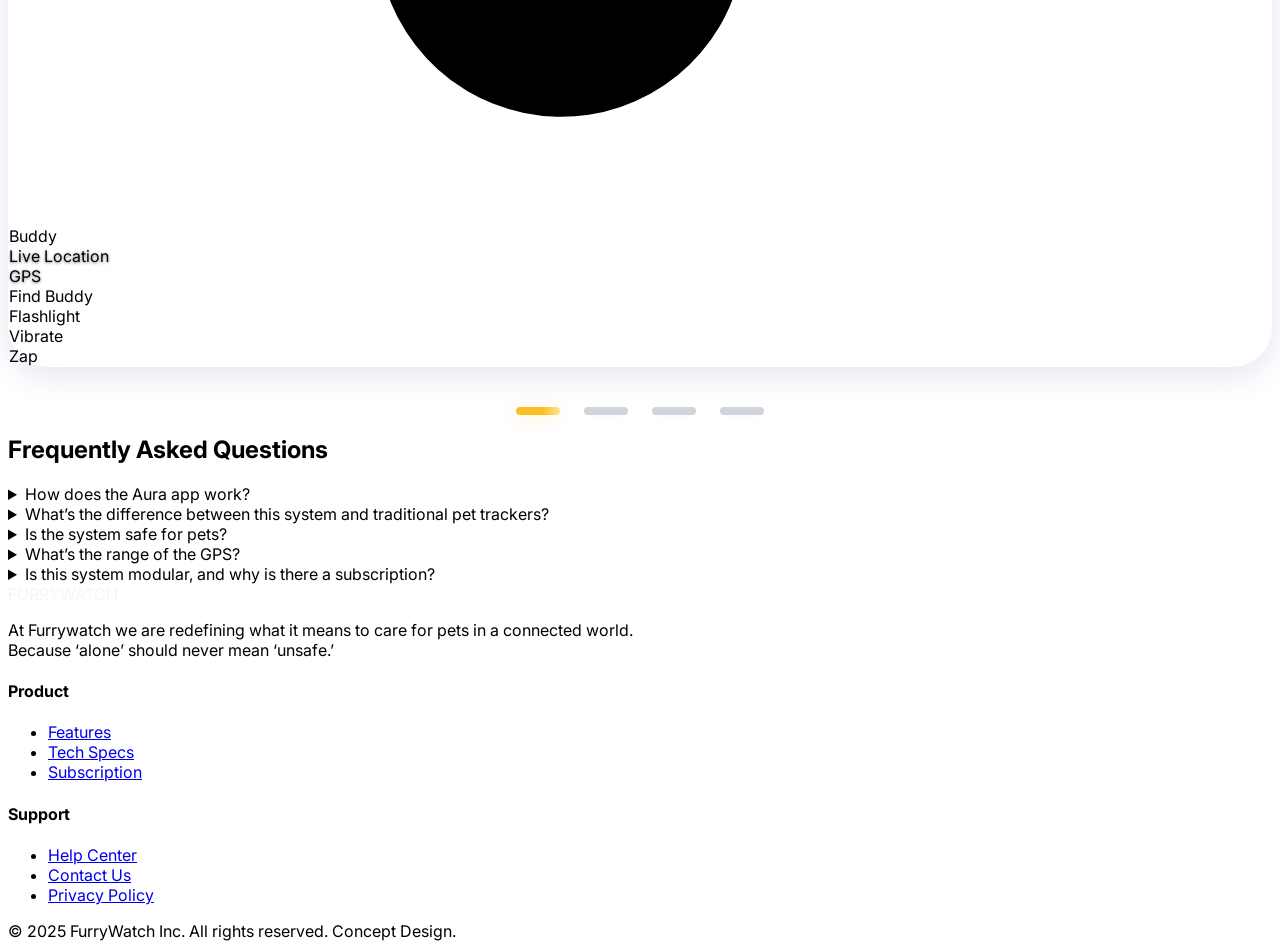
==== commit 074d73ac: "Commenting Founders title Updated Meet the Founders section." ====
--- a/index.html
+++ b/index.html
@@ -964,31 +964,30 @@
         </div>
     </section> -->
 
-    <!-- Meet the Founders Section -->
+    <!--
+    Meet the Founders Section
     <section class="py-20 bg-white border-b border-slate-100">
         <div class="max-w-3xl mx-auto px-4">
             <h2 class="text-3xl font-bold text-center text-slate-900 mb-6">Meet the Founders</h2>
             <div class="grid grid-cols-1 md:grid-cols-2 gap-8">
-                <!-- Founder 1 -->
                 <div class="bg-white rounded-3xl p-12 border border-slate-100 shadow-md hover:shadow-2xl transition duration-300 flex flex-col items-center text-center">
                     <div class="h-36 w-36 bg-amber-50 rounded-full flex items-center justify-center mb-6 border-8 border-amber-100">
                         <img src="Images/Siddhant.png" alt="Siddhant Dey" class="w-32 h-32 object-cover rounded-full" />
                     </div>
                     <div>
                         <div class="text-2xl font-extrabold text-slate-900 mb-2">Siddhant Dey</div>
-                        <div class="text-sm text-amber-500 font-bold uppercase tracking-wider mb-3">Co-Founder</div>
+                        <div class="text-sm text-amber-500 font-bold uppercase tracking-wider mb-3">CEO / Co-Founder</div>
                         <div class="text-sm text-slate-500 leading-snug">10+ years of pet parent experience.<br>5+ years of Account management experience.</div>
                     </div>
                 </div>
-                <!-- Founder 2 -->
                 <div class="bg-white rounded-3xl p-12 border border-slate-100 shadow-md hover:shadow-2xl transition duration-300 flex flex-col items-center text-center">
                     <div class="h-36 w-36 bg-amber-50 rounded-full flex items-center justify-center mb-6 border-8 border-amber-100">
                         <img src="Images/Ayush.jpg" alt="Ayush Bhatia" class="w-32 h-32 object-cover rounded-full" />
                     </div>
                     <div>
                         <div class="text-2xl font-extrabold text-slate-900 mb-2">Ayush Bhatia</div>
-                        <div class="text-sm text-amber-500 font-bold uppercase tracking-wider mb-3">Co-Founder</div>
-                        <div class="text-sm text-slate-500 leading-snug">CS grad IIT<br>8+ years of experience developing highly secure scalable payments systems.</div>
+                        <div class="text-sm text-amber-500 font-bold uppercase tracking-wider mb-3">CTO / Co-Founder</div>
+                        <div class="text-sm text-slate-500 leading-snug">CS grad IIT Dhanbad.<br>8+ years of experience developing highly secure scalable payments systems.</div>
                     </div>
                 </div>
             </div>
@@ -999,7 +998,8 @@
             </div>
         </div>
     </section>
-
+    -->
+        
     <!-- FAQ Section -->
     <section id="faq" class="py-20 bg-slate-50">
         <div class="max-w-3xl mx-auto px-4">
